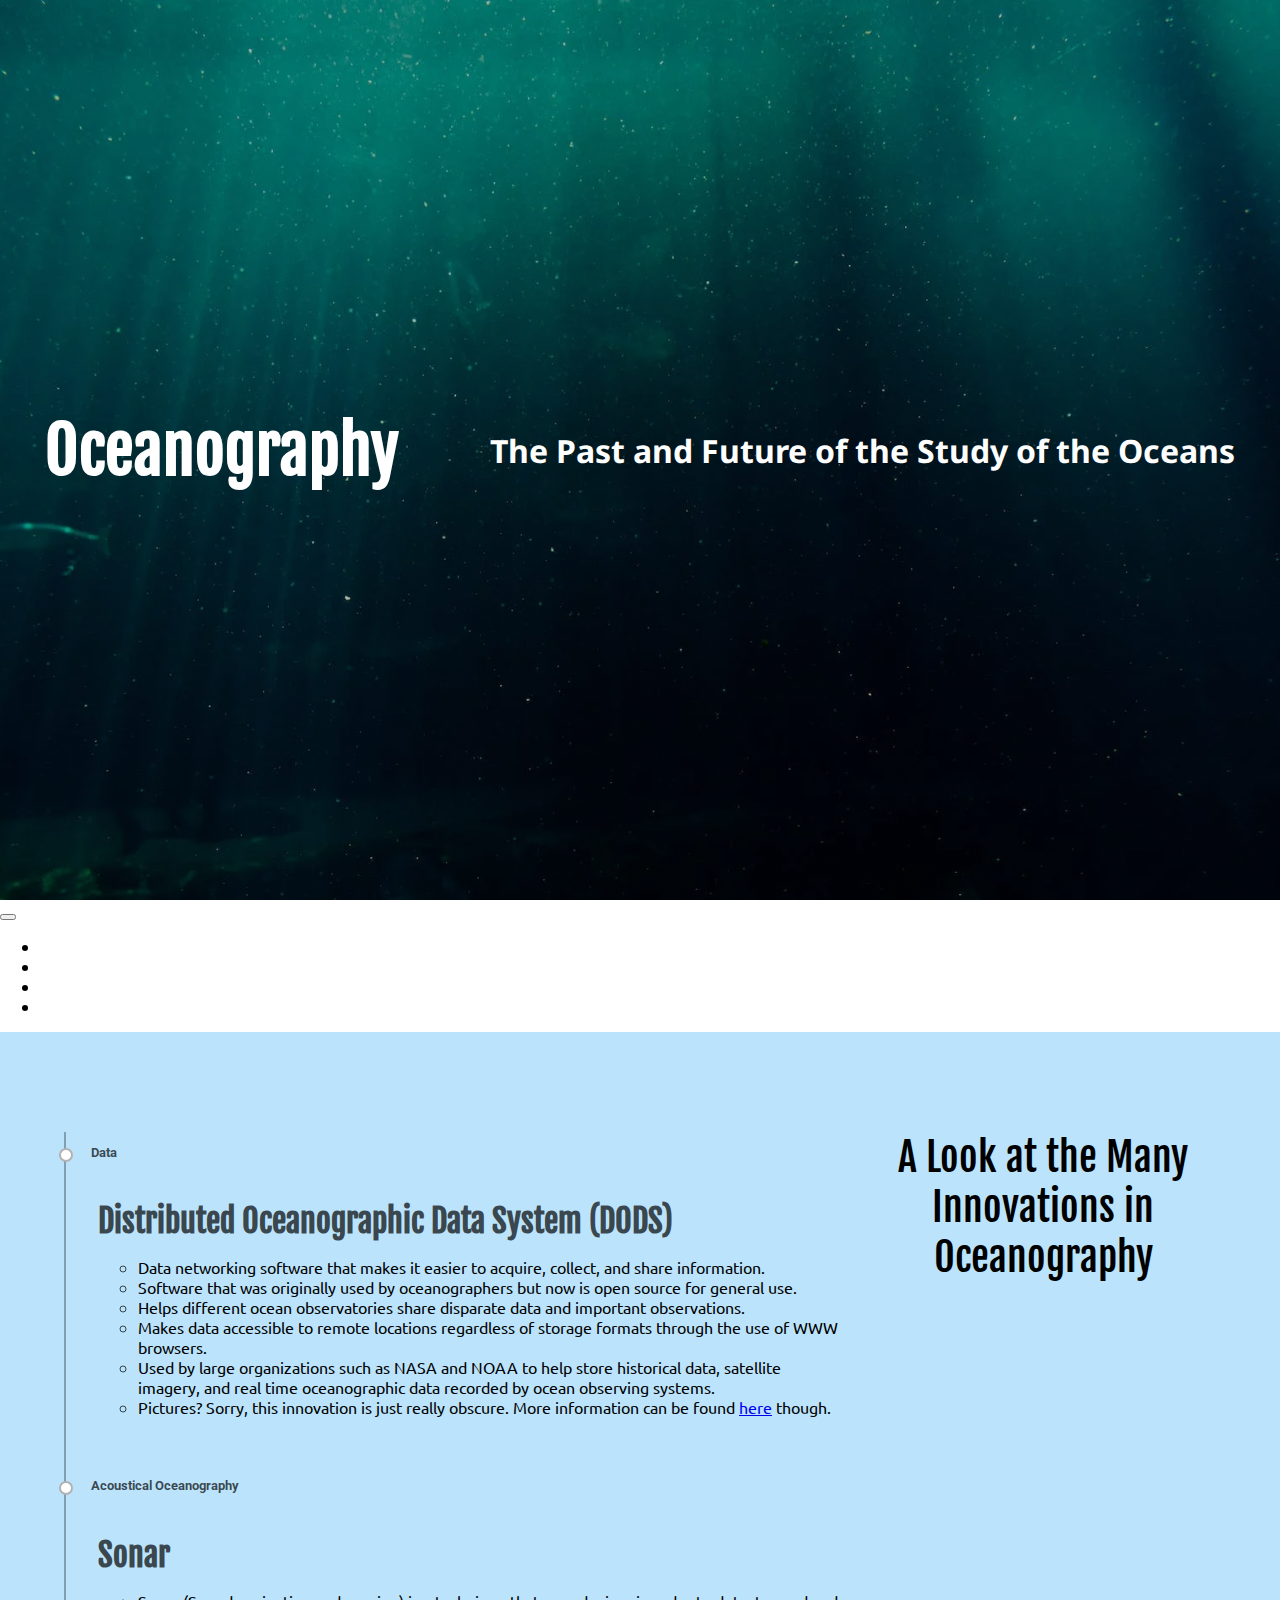
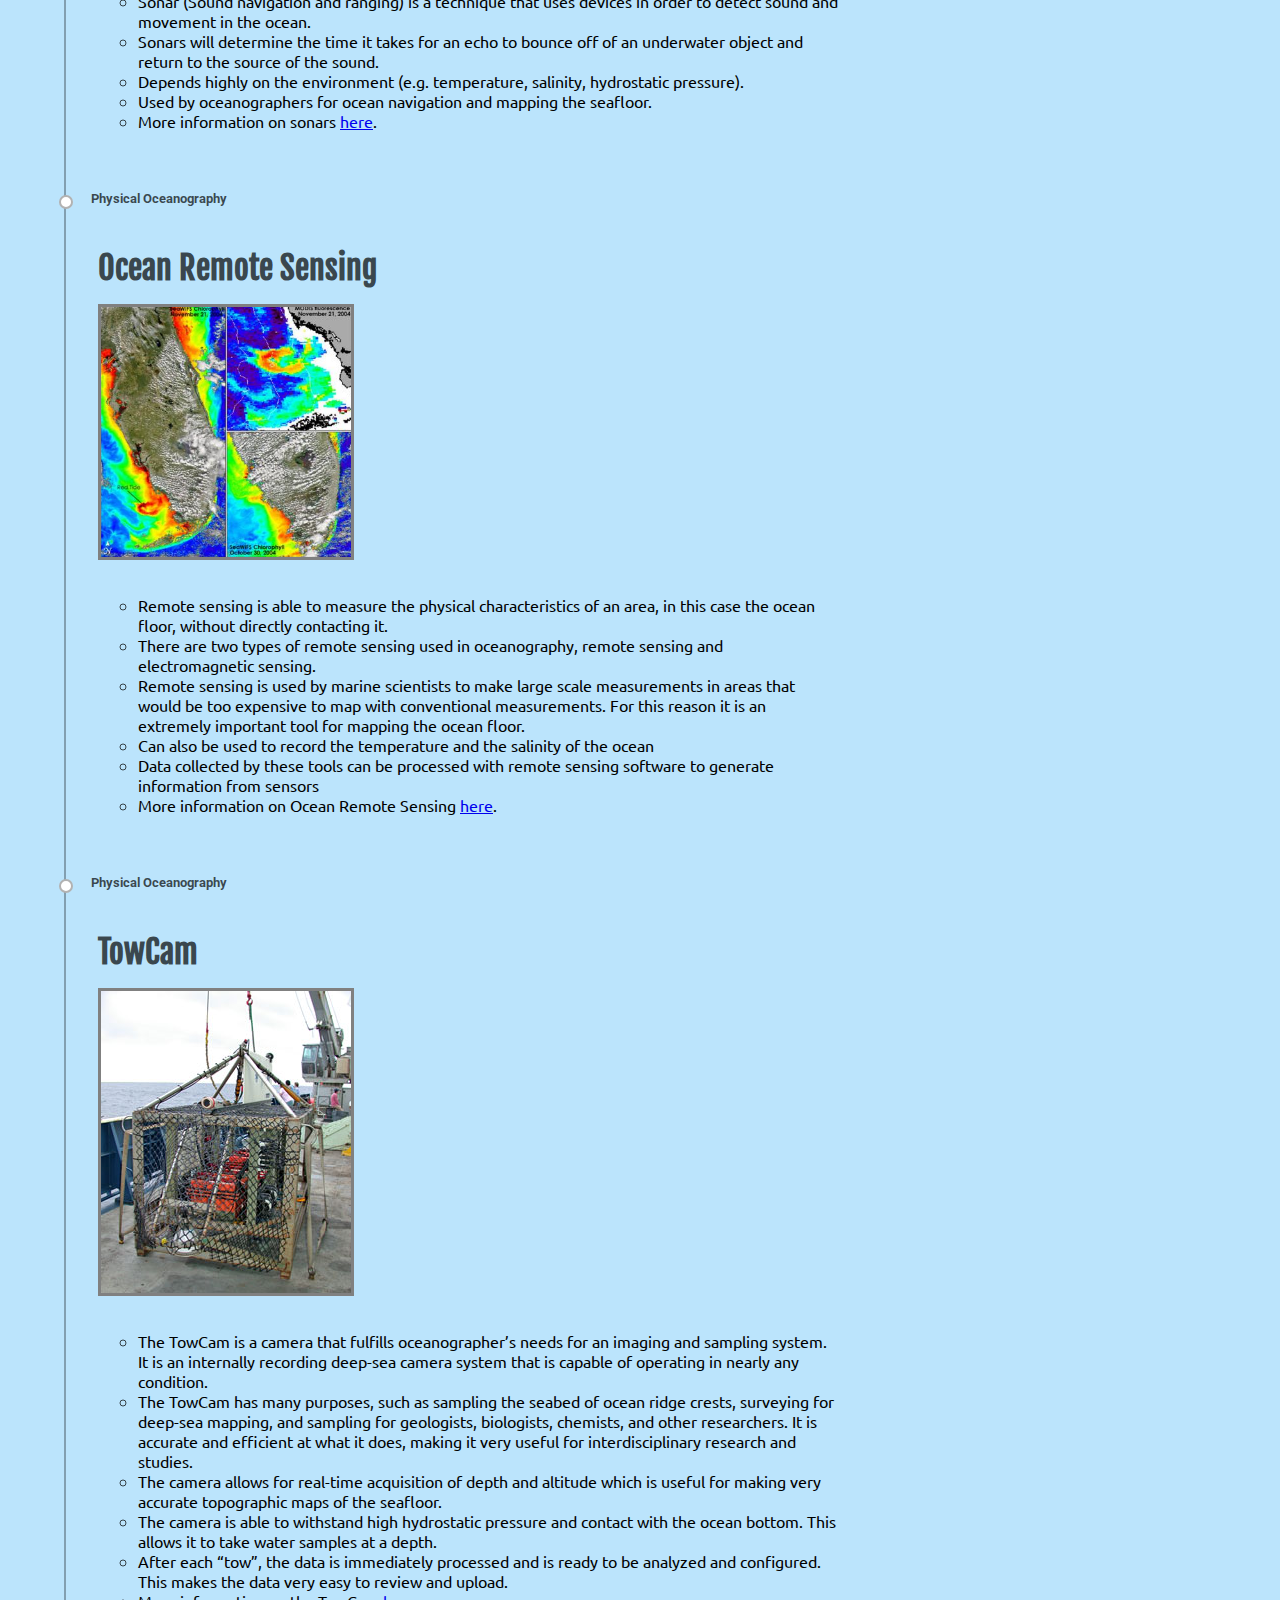
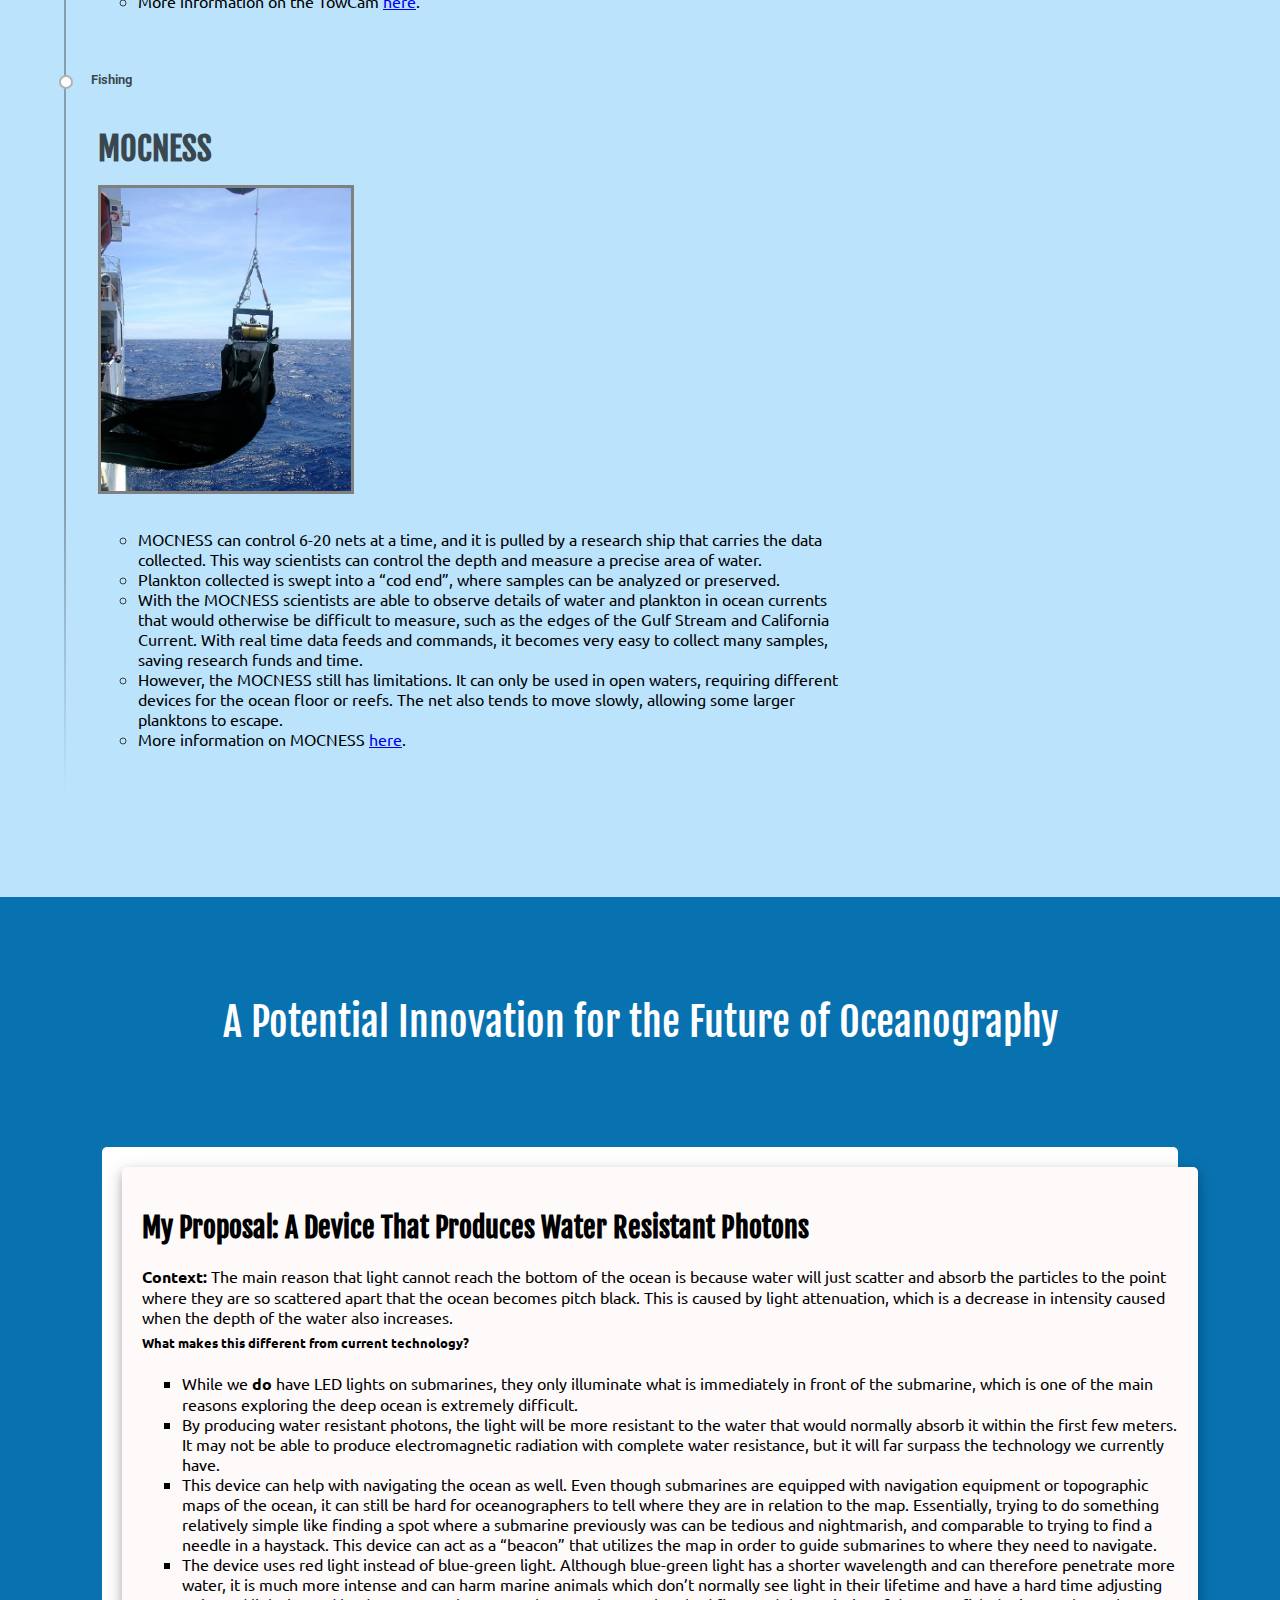
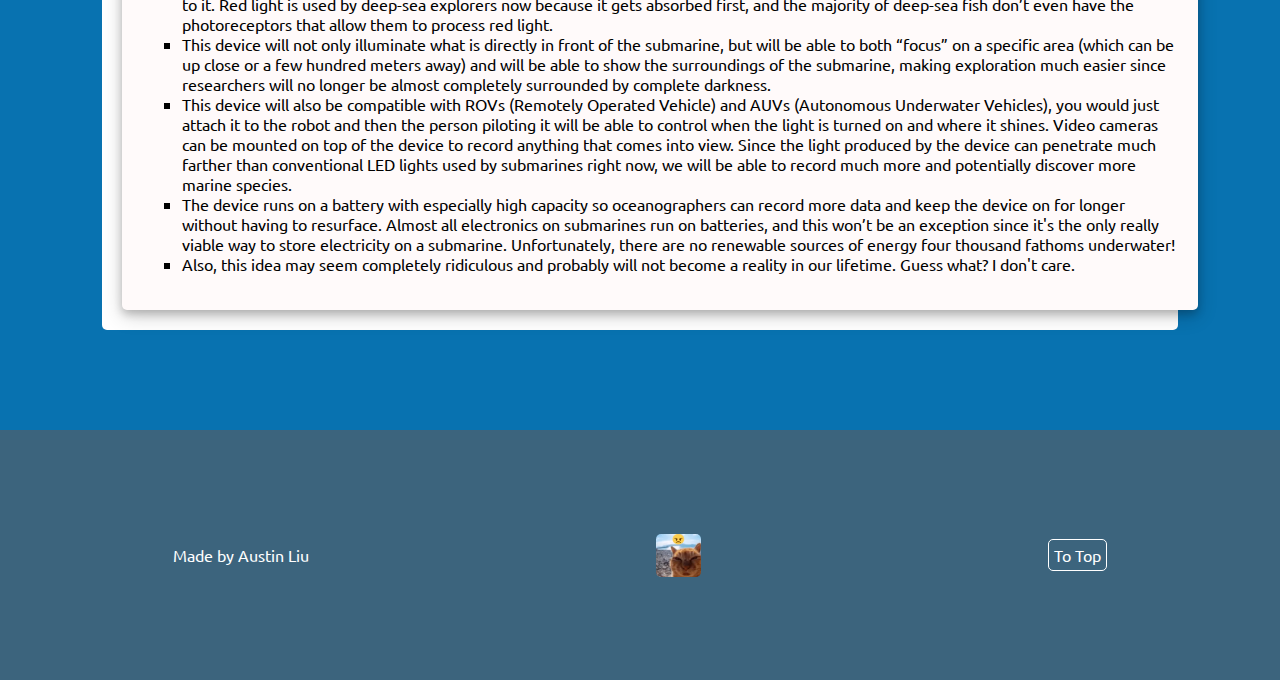
==== index.html @ f61a1b39 "finish adding content for part b" ====
<!DOCTYPE html>
<html>
<head>
<meta charset='utf-8'>
<meta content='width=device-width, initial-scale=1' name='viewport'>
<link href='css/style.css' rel='stylesheet' type='text/css'>
<link href='imgs/ca_10.png' rel='icon' type='image/x-icon'>
<title>SEP10 Project</title>
<link crossorigin='anonymous' href='https://cdn.jsdelivr.net/npm/bootstrap@5.3.0-alpha3/dist/css/bootstrap.min.css' integrity='sha384-KK94CHFLLe+nY2dmCWGMq91rCGa5gtU4mk92HdvYe+M/SXH301p5ILy+dN9+nJOZ' rel='stylesheet'>
</head>
<body>
<div class='header' id='header'>
<h1 class='heading-1'>Oceanography</h1>
<h2 class='heading-2'>The Past and Future of the Study of the Oceans</h2>
</div>
<nav class='navbar navbar-expand-md bg-info-subtle sticky-top'>
<div class='container-fluid'>
<button aria-controls='navbarNav' aria-expanded='false' aria-label='Toggle navigation' class='navbar-toggler' data-bs-target='#navbarNav' data-bs-toggle='collapse' type='button'>
<span class='navbar-toggler-icon'></span>
</button>
<div class='collapse navbar-collapse' id='navbarNav'>
<ul class='navbar-nav me-auto mb-2 mb-lg-0'>
<li class='nav-item'>
<a aria='page' class='active nav-link anchor-text' href='#header'>Top</a>
</li>
<li class='nav-item'>
<a class='nav-link anchor-text' href='#1'>Current Innovations</a>
</li>
<li class='nav-item'>
<a class='nav-link anchor-text' href='#2'>Future Innovations</a>
</li>
<li class='nav-item'>
<a class='nav-link anchor-text' href='https://github.com/austinl1905/sep10-freedom-project' target='_blank'>Website Repo</a>
</li>
</ul>
</div>
</div>
</nav>
<div class='content-1' id='1'>
<div class='part-a' id='part-a'>
<div class='part-a-heading'>A Look at the Many Innovations in Oceanography</div>
<div class='timeline-container'>
<div class='timeline-item' field='Data'>
<h1 class='timeline-heading'>Distributed Oceanographic Data System (DODS)</h1>
<ul>
<li>
<p class='paragraph-text'>Data networking software that makes it easier to acquire, collect, and share information.</p>
</li>
<li>
<p class='paragraph-text'>Software that was originally used by oceanographers but now is open source for general use.</p>
</li>
<li>
<p class='paragraph-text'>Helps different ocean observatories share disparate data and important observations.</p>
</li>
<li>
<p class='paragraph-text'>Makes data accessible to remote locations regardless of storage formats through the use of WWW browsers.</p>
</li>
<li>
<p class='paragraph-text'>Used by large organizations such as NASA and NOAA to help store historical data, satellite imagery, and real time oceanographic data recorded by ocean observing systems.</p>
</li>
<li>
<p class='paragraph-text'>Pictures? Sorry, this innovation is just really obscure. More information can be found <a target="_blank" href="https://online.infobase.com/HRC/Search/Details/8?articleId=274761&q=%20oceanography%">here</a> though.</p>
</li>
</ul>
</div>
<div class='timeline-item' field='Acoustical Oceanography'>
<h1 class='timeline-heading'>Sonar</h1>
<ul>
<li>
<p class='paragraph-text'>Sonar (Sound navigation and ranging) is a technique that uses devices in order to detect sound and movement in the ocean.</p>
</li>
<li>
<p class='paragraph-text'>Sonars will determine the time it takes for an echo to bounce off of an underwater object and return to the source of the sound.</p>
</li>
<li>
<p class='paragraph-text'>Depends highly on the environment (e.g. temperature, salinity, hydrostatic pressure).</p>
</li>
<li>
<p class='paragraph-text'>Used by oceanographers for ocean navigation and mapping the seafloor.</p>
</li>
<li>
<p class='paragraph-text'>More information on sonars <a target="_blank" href="https://online.infobase.com/HRC/Search/Details/8?articleId=273600&q">here</a>.</p>
</li>
</ul>
</div>
<div class='timeline-item' field='Physical Oceanography'>
<h1 class='timeline-heading'>Ocean Remote Sensing</h1>
<img alt='ocean remote sensing' class='content-image' src='imgs/oceanremotesensing.png'>
<ul>
<li>
<p class='paragraph-text'>Remote sensing is able to measure the physical characteristics of an area, in this case the ocean floor, without directly contacting it.</p>
</li>
<li>
<p class='paragraph-text'>There are two types of remote sensing used in oceanography, remote sensing and electromagnetic sensing.</p>
</li>
<li>
<p class='paragraph-text'>Remote sensing is used by marine scientists to make large scale measurements in areas that would be too expensive to map with conventional measurements. For this reason it is an extremely important tool for mapping the ocean floor.</p>
</li>
<li>
<p class='paragraph-text'>Can also be used to record the temperature and the salinity of the ocean</p>
</li>
<li>
<p class='paragraph-text'>Data collected by these tools can be processed with remote sensing software to generate information from sensors</p>
</li>
<li>
<p class='paragraph-text'>More information on Ocean Remote Sensing <a target="_blank" href="https://online.infobase.com/HRC/Search/Details/8?articleId=273530&q">here</a>.</p>
</li>
</ul>
</div>
<div class='timeline-item' field='Physical Oceanography'>
<h1 class='timeline-heading'>TowCam</h1>
<img alt='TowCam' class='content-image' src='imgs/TowCam.jpg'>
<ul>
<li>
<p class='paragraph-text'>The TowCam is a camera that fulfills oceanographer’s needs for an imaging and sampling system. It is an internally recording deep-sea camera system that is capable of operating in nearly any condition.</p>
</li>
<li>
<p class='paragraph-text'>The TowCam has many purposes, such as sampling the seabed of ocean ridge crests, surveying for deep-sea mapping, and sampling for geologists, biologists, chemists, and other researchers. It is accurate and efficient at what it does, making it very useful for interdisciplinary research and studies.</p>
</li>
<li>
<p class='paragraph-text'>The camera allows for real-time acquisition of depth and altitude which is useful for making very accurate topographic maps of the seafloor.</p>
</li>
<li>
<p class='paragraph-text'>The camera is able to withstand high hydrostatic pressure and contact with the ocean bottom. This allows it to take water samples at a depth.</p>
</li>
<li>
<p class='paragraph-text'>After each “tow”, the data is immediately processed and is ready to be analyzed and configured. This makes the data very easy to review and upload.</p>
</li>
<li>
<p class='paragraph-text'>More information on the TowCam <a target="_blank" href="https://www2.whoi.edu/site/miso/miso-instrumentation/towcam/">here</a>.</p>
</li>
</ul>
</div>
<div class='timeline-item' field='Fishing'>
<h1 class='timeline-heading'>MOCNESS</h1>
<img alt='MOCNESS fishing net' class='content-image' src='imgs/MOCNESS.jpg'>
<ul>
<li>
<p class='paragraph-text'>MOCNESS can control 6-20 nets at a time, and it is pulled by a research ship that carries the data collected. This way scientists can control the depth and measure a precise area of water.</p>
</li>
<li>
<p class='paragraph-text'>Plankton collected is swept into a “cod end”, where samples can be analyzed or preserved.</p>
</li>
<li>
<p class='paragraph-text'>With the MOCNESS scientists are able to observe details of water and plankton in ocean currents that would otherwise be difficult to measure, such as the edges of the Gulf Stream and California Current. With real time data feeds and commands, it becomes very easy to collect many samples, saving research funds and time.</p>
</li>
<li>
<p class='paragraph-text'>However, the MOCNESS still has limitations. It can only be used in open waters, requiring different devices for the ocean floor or reefs. The net also tends to move slowly, allowing some larger planktons to escape.</p>
</li>
<li>
<p class='paragraph-text'>More information on MOCNESS <a target="_blank" href="https://www.whoi.edu/what-we-do/explore/instruments/instruments-sensors-samplers/mocness/">here</a>.</p>
</li>
</ul>
</div>
</div>
</div>
</div>
<div class='content-2' id='2'>
<div class='part-b' id='part-b'>
<div class='part-b-heading'>A Potential Innovation for the Future of Oceanography</div>
<div class='part-b-container'>
<div class='part-b-inner'>
<h2>My Proposal: A Device That Produces Water Resistant Photons</h2>
<p class='paragraph-text'><span style="font-weight: 700;">Context:</span> The main reason that light cannot reach the bottom of the ocean is because water will just scatter and absorb the particles to the point where they are so scattered apart that the ocean becomes pitch black. This is caused by light attenuation, which is a decrease in intensity caused when the depth of the water also increases.</p>
<h5>What makes this different from current technology?</h5>
<ul class='part-b-list'>
<li>
<p class='paragraph-text'>While we <span style="font-weight: 700;">do</span> have LED lights on submarines, they only illuminate what is immediately in front of the submarine, which is one of the main reasons exploring the deep ocean is extremely difficult.</p>
</li>
<li>
<p class='paragraph-text'>By producing water resistant photons, the light will be more resistant to the water that would normally absorb it within the first few meters. It may not be able to produce electromagnetic radiation with complete water resistance, but it will far surpass the technology we currently have.</p>
</li>
<li>
<p class='paragraph-text'>This device can help with navigating the ocean as well. Even though submarines are equipped with navigation equipment or topographic maps of the ocean, it can still be hard for oceanographers to tell where they are in relation to the map. Essentially, trying to do something relatively simple like finding a spot where a submarine previously was can be tedious and nightmarish, and comparable to trying to find a needle in a haystack. This device can act as a “beacon” that utilizes the map in order to guide submarines to where they need to navigate.</p>
</li>
<li>
<p class='paragraph-text'>The device uses red light instead of blue-green light. Although blue-green light has a shorter wavelength and can therefore penetrate more water, it is much more intense and can harm marine animals which don’t normally see light in their lifetime and have a hard time adjusting to it. Red light is used by deep-sea explorers now because it gets absorbed first, and the majority of deep-sea fish don’t even have the photoreceptors that allow them to process red light.</p>
</li>
<li>
<p class='paragraph-text'>This device will not only illuminate what is directly in front of the submarine, but will be able to both “focus” on a specific area (which can be up close or a few hundred meters away) and will be able to show the surroundings of the submarine, making exploration much easier since researchers will no longer be almost completely surrounded by complete darkness.</p>
</li>
<li>
<p class='paragraph-text'>This device will also be compatible with ROVs (Remotely Operated Vehicle) and AUVs (Autonomous Underwater Vehicles), you would just attach it to the robot and then the person piloting it will be able to control when the light is turned on and where it shines. Video cameras can be mounted on top of the device to record anything that comes into view. Since the light produced by the device can penetrate much farther than conventional LED lights used by submarines right now, we will be able to record much more and potentially discover more marine species.</p>
</li>
<li>
<p class='paragraph-text'>The device runs on a battery with especially high capacity so oceanographers can record more data and keep the device on for longer without having to resurface. Almost all electronics on submarines run on batteries, and this won’t be an exception since it's the only really viable way to store electricity on a submarine. Unfortunately, there are no renewable sources of energy four thousand fathoms underwater!</p>
</li>
<li>
<p class='paragraph-text'>Also, this idea may seem completely ridiculous and probably will not become a reality in our lifetime. Guess what? I don't care.</p>
</li>
</ul>
</div>
</div>
</div>
</div>
<div class='footer'>
<p class='footer-text'>Made by Austin Liu</p>
<img class='icon' src='imgs/ca9.png'>
<button class='button' type='button'>
<a class='anchor-text' href='#header'>To Top</a>
</button>
</div>
<script crossorigin='anonymous' integrity='sha384-ENjdO4Dr2bkBIFxQpeoTz1HIcje39Wm4jDKdf19U8gI4ddQ3GYNS7NTKfAdVQSZe' src='https://cdn.jsdelivr.net/npm/bootstrap@5.3.0-alpha3/dist/js/bootstrap.bundle.min.js'></script>
</body>
</html>
---- css/style.css ----
@import url("https://fonts.googleapis.com/css2?family=Fjalla+One&family=Noto+Sans&family=Ubuntu&display=swap");
@import url("https://fonts.googleapis.com/css2?family=Roboto&display=swap");
* {
  font-family: "Ubuntu", sans-serif;
}

@keyframes fadein {
  from {
    opacity: 0;
  }
  to {
    opacity: 1;
  }
}
body {
  display: grid;
  grid-template-rows: auto auto 1fr auto auto;
  padding: 0;
  margin: 0;
}

.header, .footer {
  grid-row: 1/2;
  height: 100vh;
  width: 100%;
  display: flex;
  align-items: center;
  justify-content: space-evenly;
  background-image: linear-gradient(rgba(0, 0, 0, 0.25), rgba(0, 0, 0, 0.25)), url("../imgs/underwater.png");
  background-position: center;
  background-repeat: no-repeat;
  background-size: cover;
}
@media screen and (max-width: 1164px) {
  .header, .footer {
    display: grid;
    justify-content: stretch;
    justify-items: center;
  }
}

.heading-1, .part-a-heading, .part-b-heading, .paragraph-text, .footer-text, .anchor-text, .heading-2 {
  font-family: "Fjalla One", sans-serif;
  color: white;
  font-size: 64px;
  margin: 0 auto 0 auto;
  text-align: center;
  animation: fadein 2s;
}
@media screen and (max-width: 414px) {
  .heading-1, .part-a-heading, .part-b-heading, .paragraph-text, .footer-text, .anchor-text, .heading-2 {
    font-size: 9vw;
  }
}

.heading-2 {
  font-family: "Noto Sans", sans-serif;
  font-size: 32px;
  animation: fadein 4s;
}
@media screen and (max-width: 414px) {
  .heading-2 {
    font-size: 6vw;
  }
}

nav {
  grid-row: 2/3;
}

.paragraph-text, .footer-text, .anchor-text {
  font-family: "Ubuntu", sans-serif;
  font-size: 1rem;
  animation: none;
  margin: 0;
  text-align: left;
  color: black;
}

.footer-text, .anchor-text {
  color: white;
  margin: 0 auto 0 auto;
  text-align: center;
}

.anchor-text {
  text-decoration: none;
}

.content-1 {
  grid-row: 3/4;
  background-color: #BBE4FC;
}

.content-2 {
  grid-row: 4/5;
  background-color: #0872b0;
}

.part-a {
  max-width: 90%;
  margin: 100px auto 100px auto;
  display: grid;
  grid-template-columns: 7fr 3fr;
}
@media screen and (max-width: 800px) {
  .part-a {
    grid-template-columns: auto;
    grid-template-rows: auto, 1fr;
    row-gap: 50px;
  }
}

.timeline-container {
  grid-column: 1/2;
}
@media screen and (max-width: 800px) {
  .timeline-container {
    grid-row: 2/3;
  }
}

.part-a-heading, .part-b-heading {
  color: black;
  font-size: 2.5rem;
  animation: none;
  grid-row: 1/2;
  grid-column: 2/3;
}
@media screen and (max-width: 800px) {
  .part-a-heading, .part-b-heading {
    grid-column: 1/2;
  }
}

.part-b-heading {
  margin-bottom: 100px;
  color: white;
}

.part-b-container, .part-b-inner {
  width: 90%;
  background-color: white;
  border-radius: 5px;
  padding: 20px;
  margin: 0 auto 0 auto;
}

.part-b-inner {
  background-color: snow;
  box-shadow: 0 4px 8px 0 rgba(0, 0, 0, 0.2), 0 6px 20px 0 rgba(0, 0, 0, 0.19);
  width: 100%;
}
.part-b-inner h2 {
  font-size: 1.75rem;
  margin-bottom: 0.75em;
  font-family: "Fjalla One", sans-serif;
}
.part-b-inner h5 {
  margin-top: 0.5em;
}

.timeline-heading {
  font-family: "Fjalla One", sans-serif;
  font-size: 2rem;
  margin-bottom: 0.5em;
  text-align: left;
}

.timeline-item {
  padding: 3em 2em 2em;
  position: relative;
  color: rgba(0, 0, 0, 0.7);
  border-left: 2px solid rgba(0, 0, 0, 0.3);
}
.timeline-item ul {
  list-style-type: circle;
}
.timeline-item::before {
  content: attr(field);
  position: absolute;
  left: 2em;
  font-weight: bold;
  top: 1em;
  display: block;
  font-family: "Roboto", sans-serif;
  font-weight: 700;
  font-size: 0.785rem;
}
.timeline-item::after {
  width: 10px;
  height: 10px;
  display: block;
  top: 1em;
  position: absolute;
  left: -7px;
  border-radius: 10px;
  content: "";
  border: 2px solid rgba(0, 0, 0, 0.3);
  background: white;
}
.timeline-item:last-child {
  border-image: linear-gradient(to bottom, rgba(0, 0, 0, 0.3) 60%, rgba(0, 0, 0, 0)) 1 100%;
}

.content-image {
  border: 3px solid gray;
  margin-bottom: 1em;
  max-width: 80vw;
  height: auto;
  width: 250px;
}

.part-b {
  max-width: 90%;
  margin: 100px auto 100px auto;
}

.part-b-list {
  direction: ltr;
  margin-top: 1em;
  list-style-type: square;
}

.icon {
  width: 45px;
  height: auto;
  border-radius: 5px;
  margin: 0 auto 0 auto;
}

.footer {
  grid-row: 5/6;
  height: 250px;
  background-image: none;
  margin-bottom: 0;
  background-color: #3C647D;
}

.button {
  margin: 0 auto 0 auto;
  border: 1px solid white;
  background-color: transparent;
  border-radius: 5px;
  padding: 5px;
}

/*# sourceMappingURL=style.css.map */
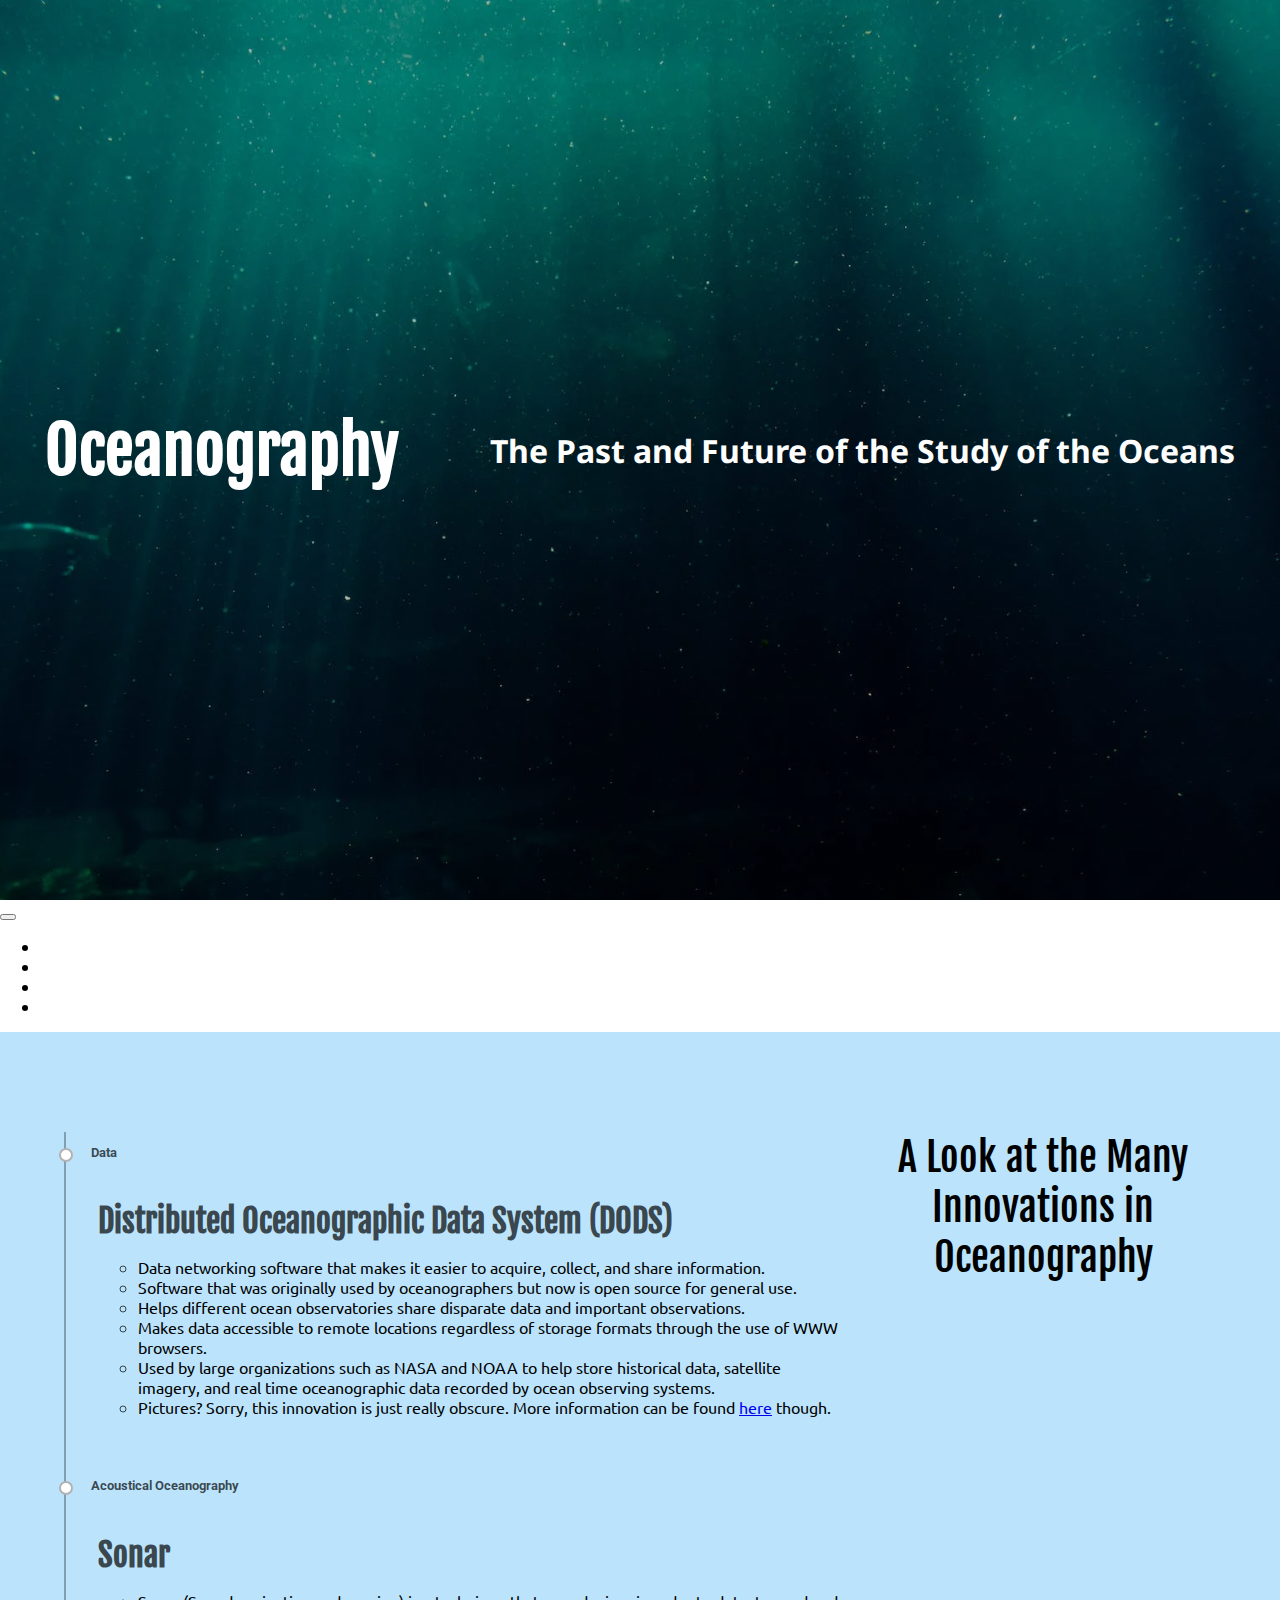
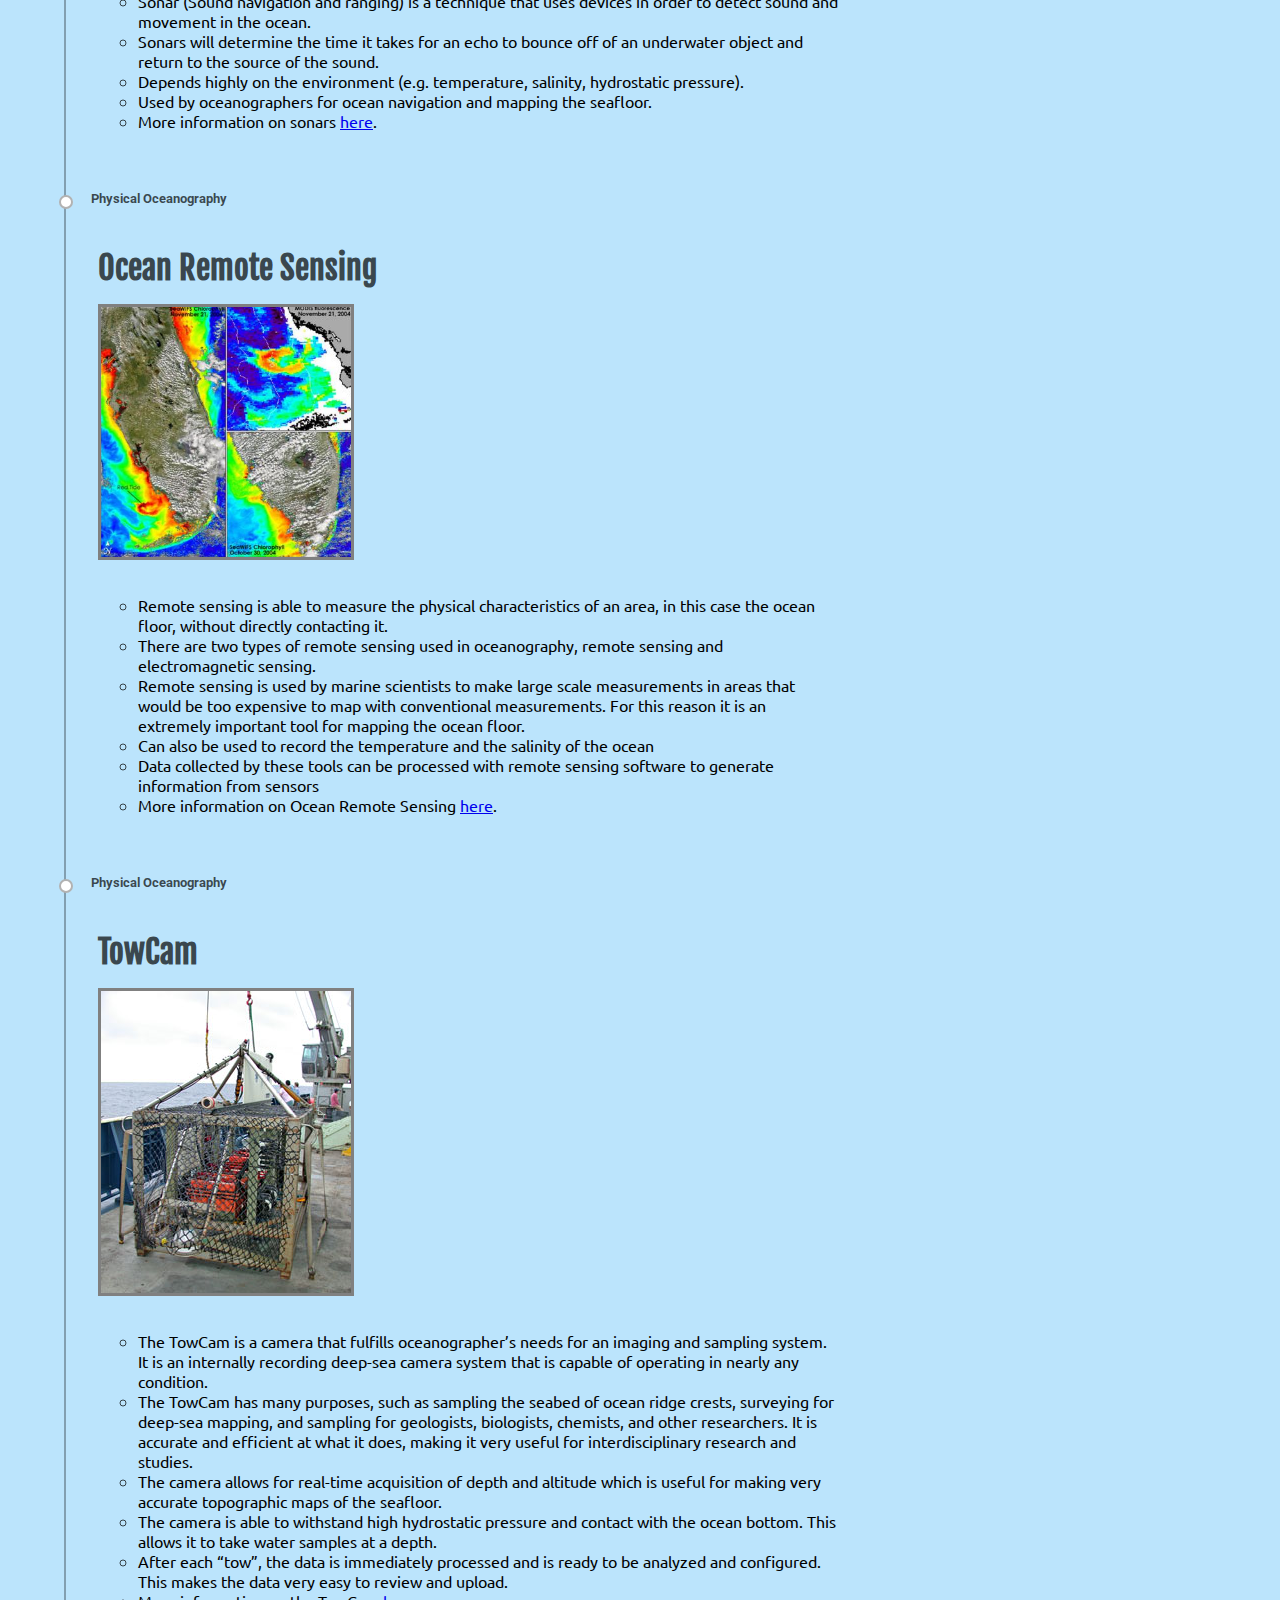
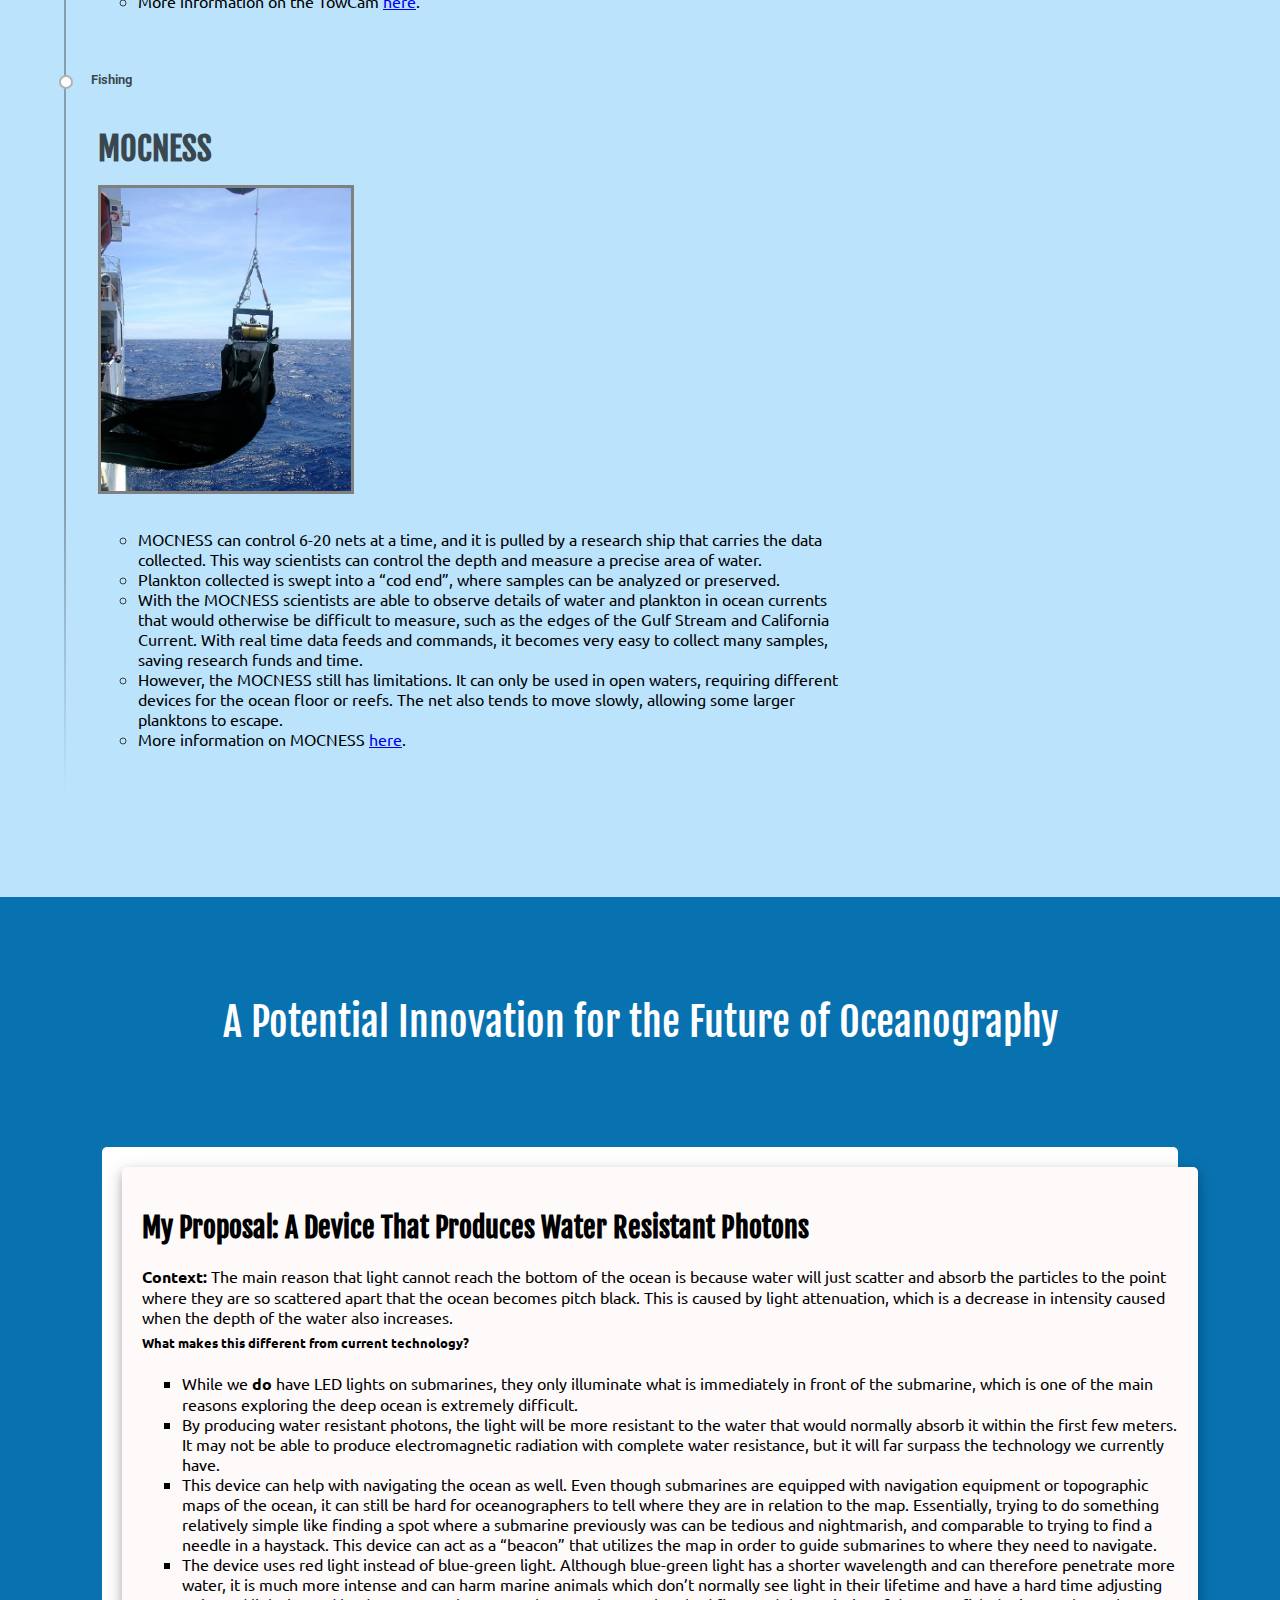
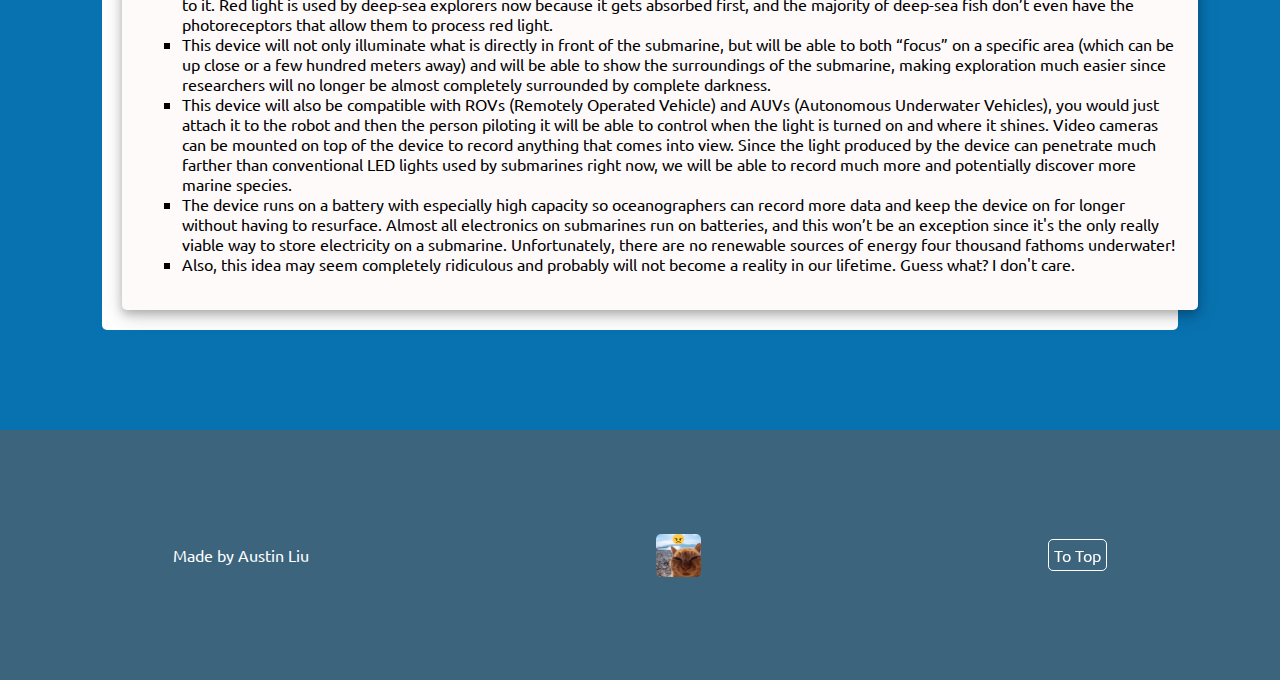
==== commit 33942031: "add fade in animation for button" ====
--- a/index.html
+++ b/index.html
@@ -195,8 +195,8 @@
 </div>
 <div class='footer'>
 <p class='footer-text'>Made by Austin Liu</p>
-<img class='icon' src='imgs/ca9.png'>
-<button class='button' type='button'>
+<img alt='a rather angry looking cat' class='icon' src='imgs/ca9.png'>
+<button class='button hvr-fade' type='button'>
 <a class='anchor-text' href='#header'>To Top</a>
 </button>
 </div>
--- a/css/style.css
+++ b/css/style.css
@@ -237,6 +237,25 @@
   background-color: #3C647D;
 }
 
+.hvr-fade {
+  display: inline-block;
+  vertical-align: middle;
+  -webkit-transform: perspective(1px) translateZ(0);
+  transform: perspective(1px) translateZ(0);
+  box-shadow: 0 0 1px rgba(0, 0, 0, 0);
+  overflow: hidden;
+  -webkit-transition-duration: 0.3s;
+  transition-duration: 0.3s;
+  -webkit-transition-property: color, background-color;
+  transition-property: color, background-color;
+}
+.hvr-fade:hover, .hvr-fade:focus, .hvr-fade:active {
+  background-color: white;
+}
+.hvr-fade:hover .anchor-text, .hvr-fade:focus .anchor-text, .hvr-fade:active .anchor-text {
+  color: black;
+}
+
 .button {
   margin: 0 auto 0 auto;
   border: 1px solid white;
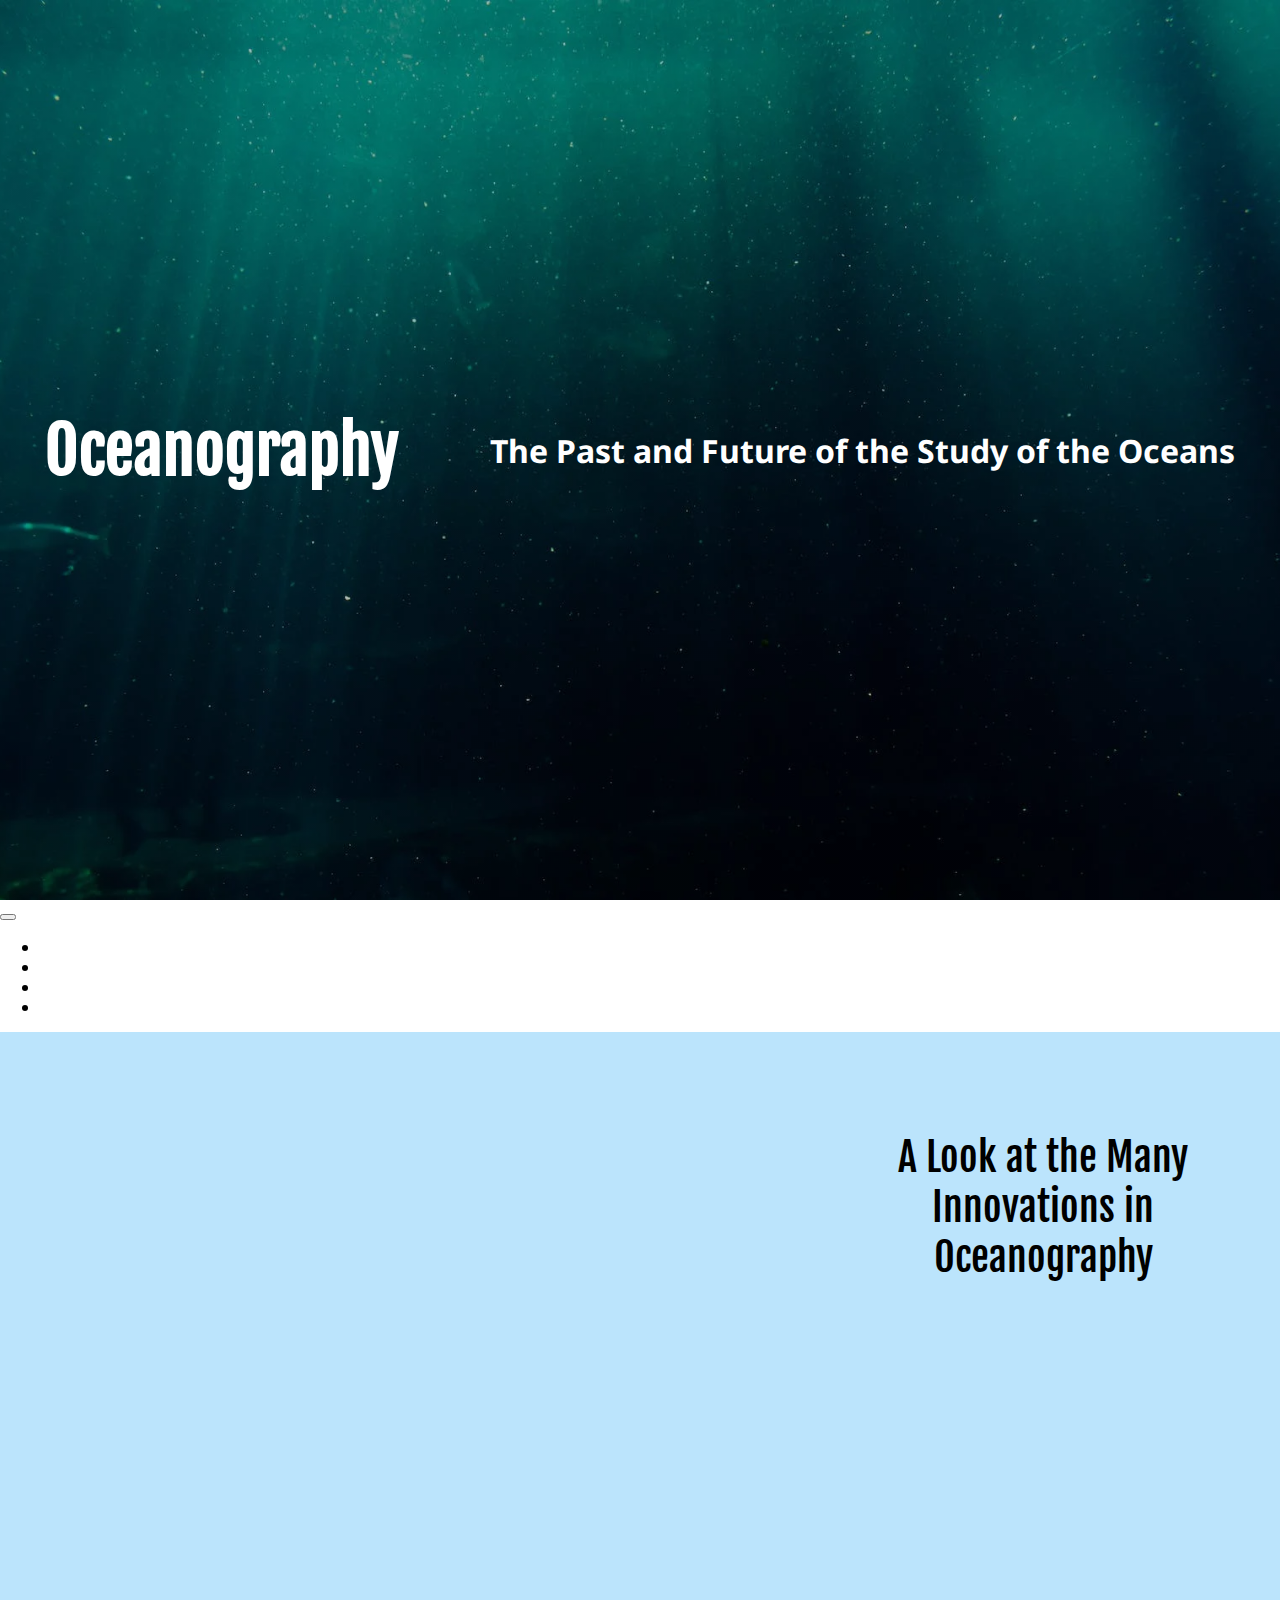
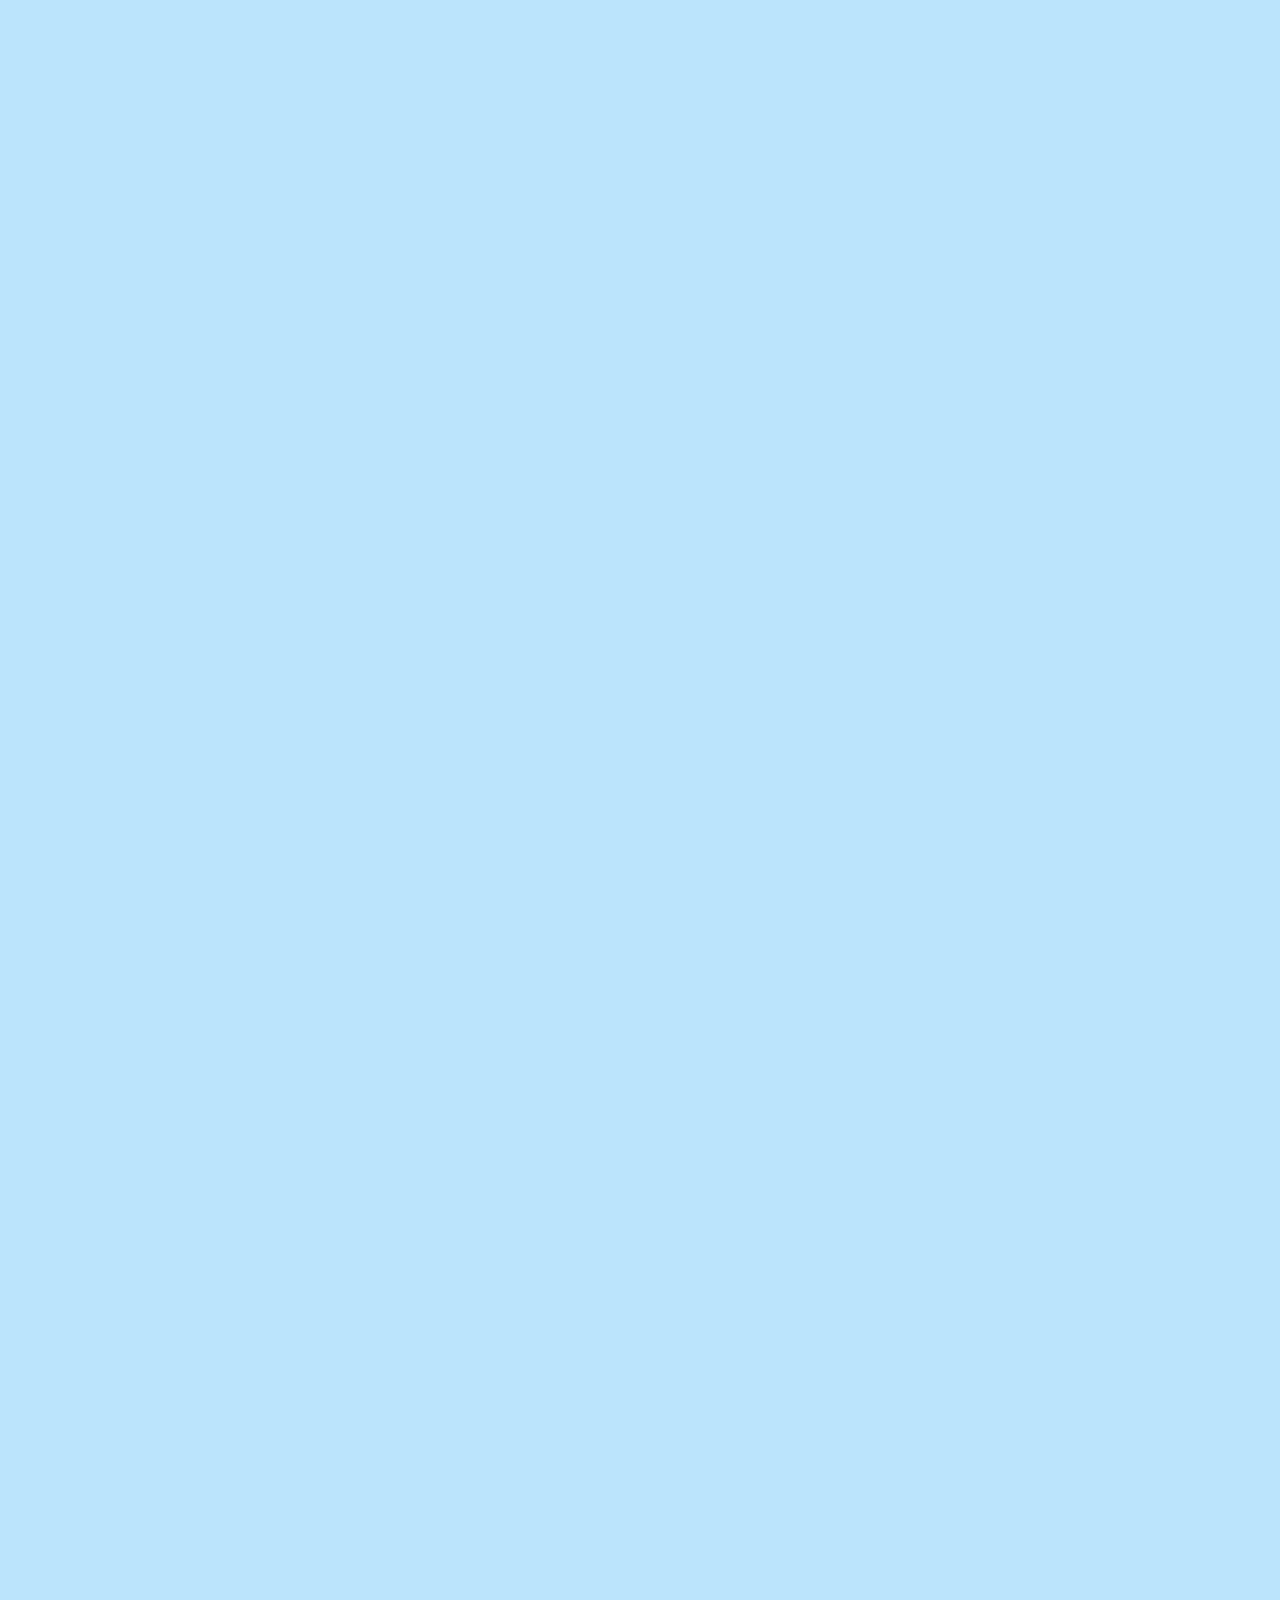
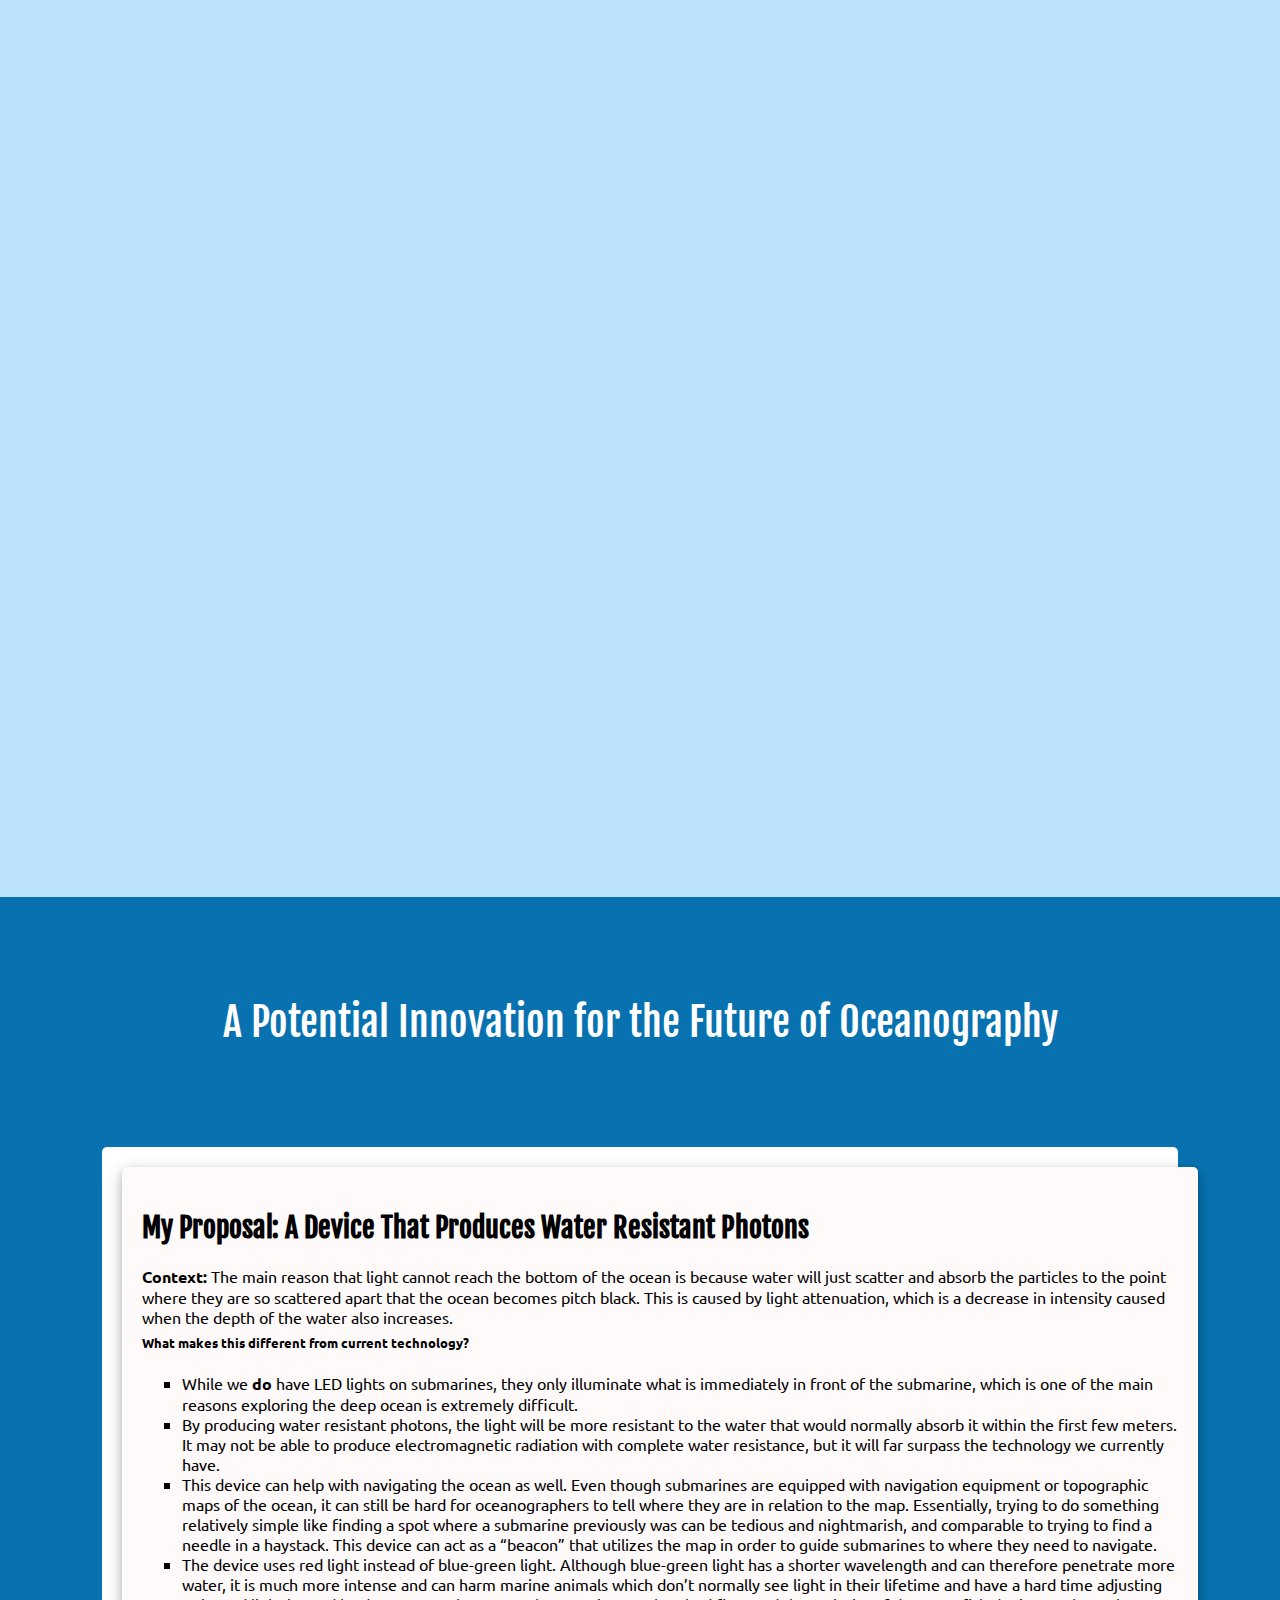
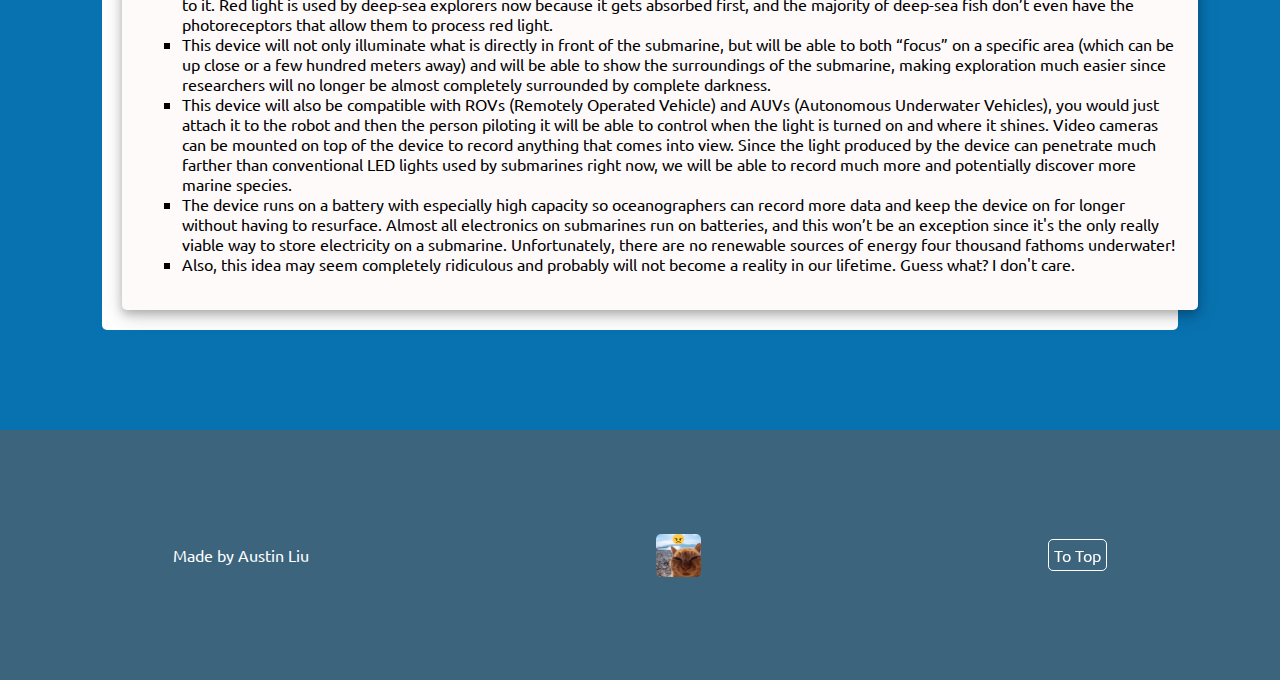
==== commit 55d62cee: "add fade in animation on scroll" ====
--- a/index.html
+++ b/index.html
@@ -40,7 +40,7 @@
 <div class='part-a' id='part-a'>
 <div class='part-a-heading'>A Look at the Many Innovations in Oceanography</div>
 <div class='timeline-container'>
-<div class='timeline-item' field='Data'>
+<div class='timeline-item reveal' field='Data'>
 <h1 class='timeline-heading'>Distributed Oceanographic Data System (DODS)</h1>
 <ul>
 <li>
@@ -63,7 +63,7 @@
 </li>
 </ul>
 </div>
-<div class='timeline-item' field='Acoustical Oceanography'>
+<div class='timeline-item reveal' field='Acoustical Oceanography'>
 <h1 class='timeline-heading'>Sonar</h1>
 <ul>
 <li>
@@ -83,7 +83,7 @@
 </li>
 </ul>
 </div>
-<div class='timeline-item' field='Physical Oceanography'>
+<div class='timeline-item reveal' field='Physical Oceanography'>
 <h1 class='timeline-heading'>Ocean Remote Sensing</h1>
 <img alt='ocean remote sensing' class='content-image' src='imgs/oceanremotesensing.png'>
 <ul>
@@ -107,7 +107,7 @@
 </li>
 </ul>
 </div>
-<div class='timeline-item' field='Physical Oceanography'>
+<div class='timeline-item reveal' field='Physical Oceanography'>
 <h1 class='timeline-heading'>TowCam</h1>
 <img alt='TowCam' class='content-image' src='imgs/TowCam.jpg'>
 <ul>
@@ -131,7 +131,7 @@
 </li>
 </ul>
 </div>
-<div class='timeline-item' field='Fishing'>
+<div class='timeline-item reveal' field='Fishing'>
 <h1 class='timeline-heading'>MOCNESS</h1>
 <img alt='MOCNESS fishing net' class='content-image' src='imgs/MOCNESS.jpg'>
 <ul>
@@ -196,10 +196,11 @@
 <div class='footer'>
 <p class='footer-text'>Made by Austin Liu</p>
 <img alt='a rather angry looking cat' class='icon' src='imgs/ca9.png'>
-<button class='button hvr-fade' type='button'>
+<button class='button' type='button'>
 <a class='anchor-text' href='#header'>To Top</a>
 </button>
 </div>
 <script crossorigin='anonymous' integrity='sha384-ENjdO4Dr2bkBIFxQpeoTz1HIcje39Wm4jDKdf19U8gI4ddQ3GYNS7NTKfAdVQSZe' src='https://cdn.jsdelivr.net/npm/bootstrap@5.3.0-alpha3/dist/js/bootstrap.bundle.min.js'></script>
+<script src='script.js'></script>
 </body>
 </html>
--- a/css/style.css
+++ b/css/style.css
@@ -237,7 +237,7 @@
   background-color: #3C647D;
 }
 
-.hvr-fade {
+.button {
   display: inline-block;
   vertical-align: middle;
   -webkit-transform: perspective(1px) translateZ(0);
@@ -248,20 +248,30 @@
   transition-duration: 0.3s;
   -webkit-transition-property: color, background-color;
   transition-property: color, background-color;
-}
-.hvr-fade:hover, .hvr-fade:focus, .hvr-fade:active {
-  background-color: white;
-}
-.hvr-fade:hover .anchor-text, .hvr-fade:focus .anchor-text, .hvr-fade:active .anchor-text {
-  color: black;
-}
-
-.button {
   margin: 0 auto 0 auto;
   border: 1px solid white;
   background-color: transparent;
   border-radius: 5px;
   padding: 5px;
 }
+.button:hover, .button:focus, .button:active {
+  background-color: white;
+}
+.button:hover .anchor-text, .button:focus .anchor-text, .button:active .anchor-text {
+  color: black;
+}
+
+.reveal {
+  position: relative;
+  transform: translateY(100px);
+  opacity: 0;
+  transition: 1.5s all ease;
+  border-image: linear-gradient(to bottom, rgba(0, 0, 0, 0.3) 60%, rgba(0, 0, 0, 0)) 1 100%;
+}
+.reveal.active {
+  transform: translateY(0);
+  opacity: 1;
+  border-image: none;
+}
 
 /*# sourceMappingURL=style.css.map */
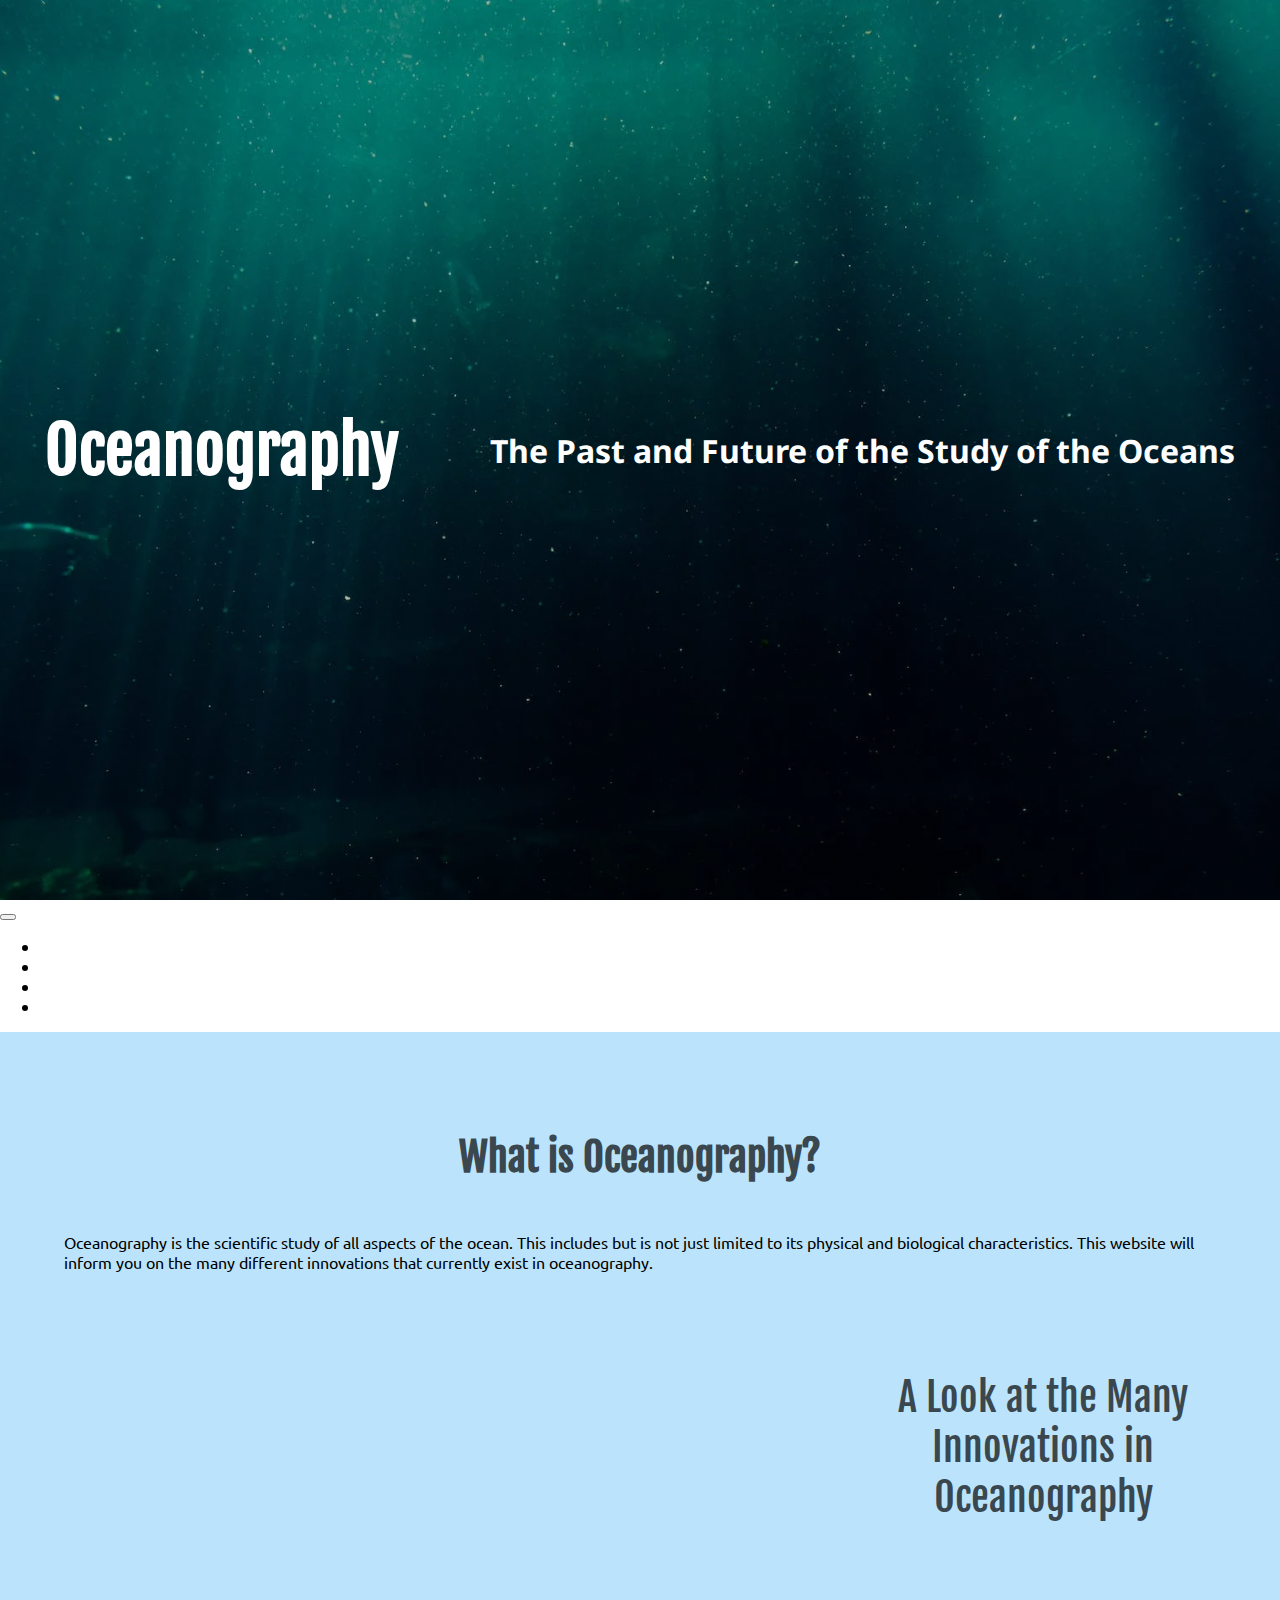
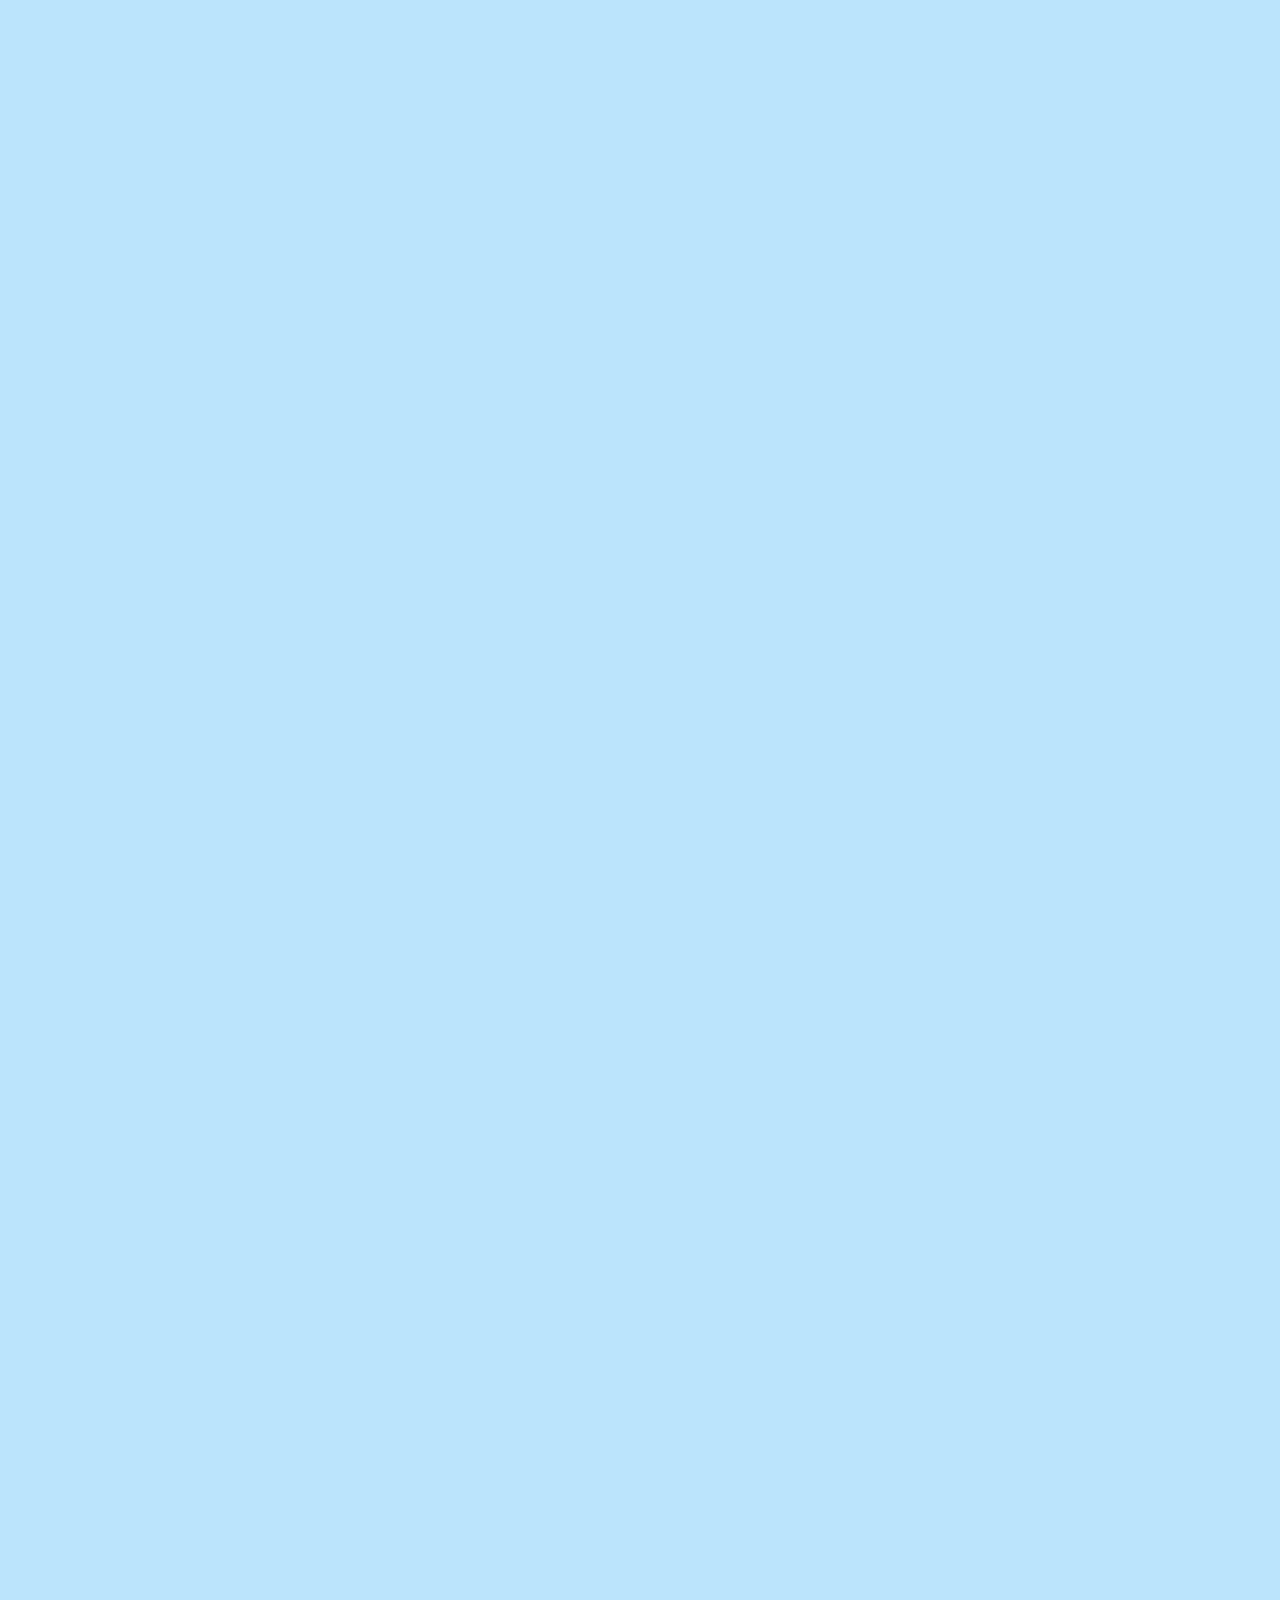
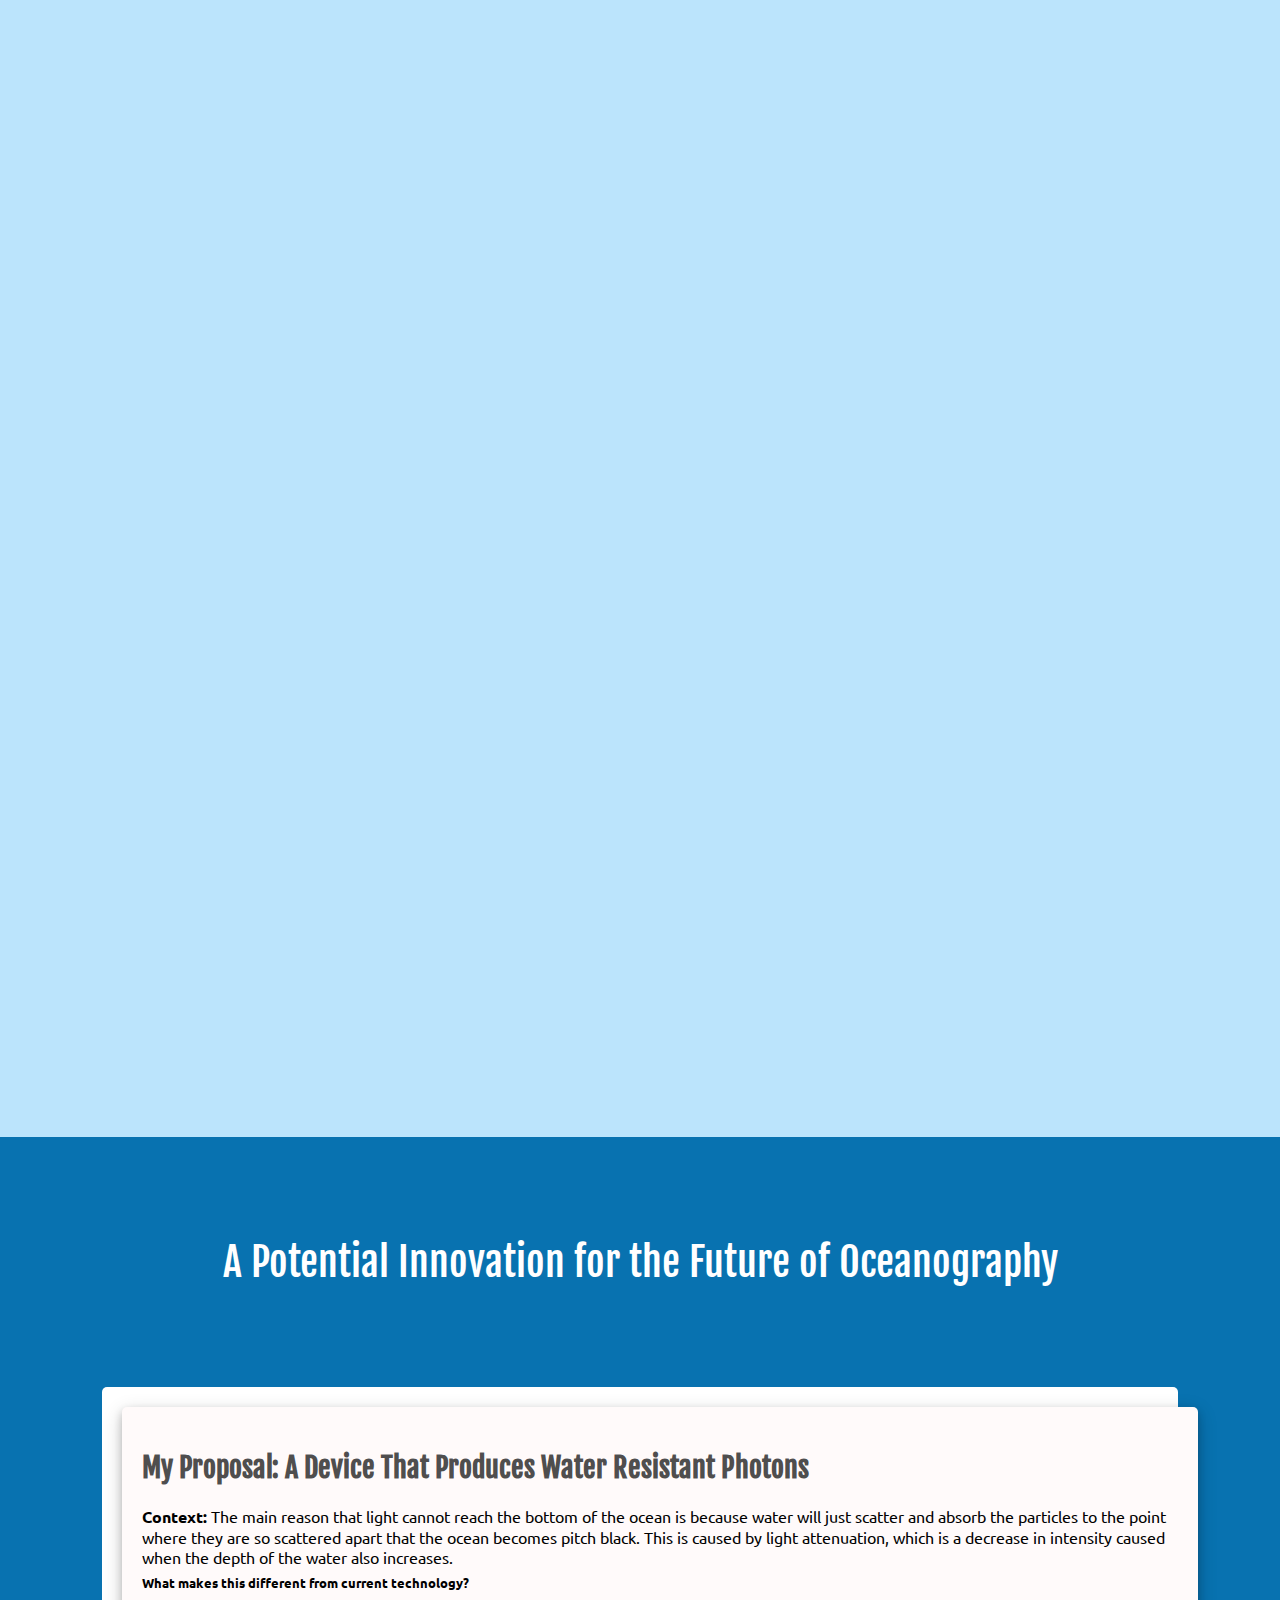
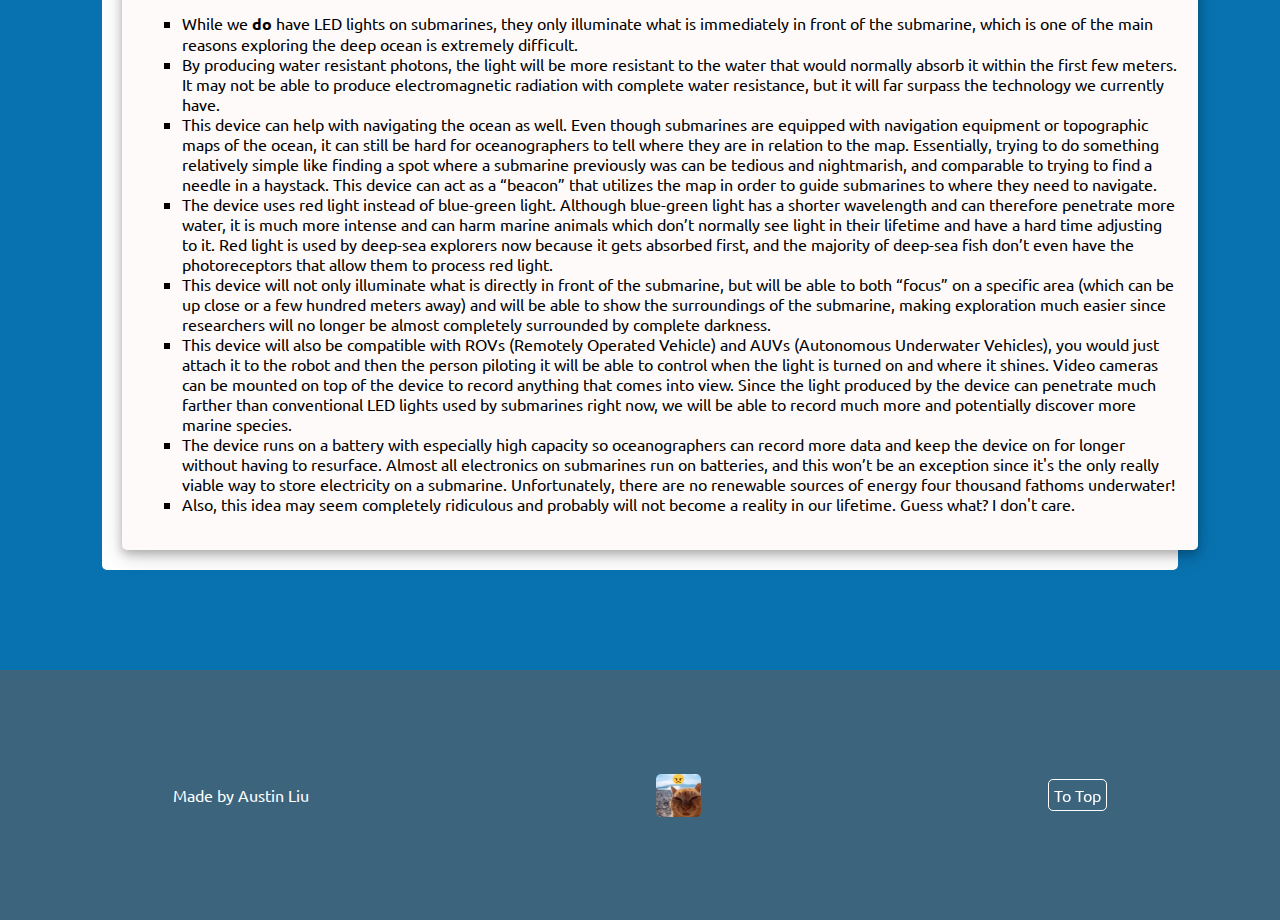
==== commit d406421e: "add context" ====
--- a/index.html
+++ b/index.html
@@ -37,6 +37,10 @@
 </div>
 </nav>
 <div class='content-1' id='1'>
+<div class='context'>
+<h2>What is Oceanography?</h2>
+<p class='paragraph-text'>Oceanography is the scientific study of all aspects of the ocean. This includes but is not just limited to its physical and biological characteristics. This website will inform you on the many different innovations that currently exist in oceanography.</p>
+</div>
 <div class='part-a' id='part-a'>
 <div class='part-a-heading'>A Look at the Many Innovations in Oceanography</div>
 <div class='timeline-container'>
--- a/css/style.css
+++ b/css/style.css
@@ -39,7 +39,7 @@
   }
 }
 
-.heading-1, .part-a-heading, .part-b-heading, .paragraph-text, .footer-text, .anchor-text, .heading-2 {
+.heading-1, .part-a-heading, .part-b-heading, .context h2, .paragraph-text, .footer-text, .anchor-text, .heading-2 {
   font-family: "Fjalla One", sans-serif;
   color: white;
   font-size: 64px;
@@ -48,8 +48,8 @@
   animation: fadein 2s;
 }
 @media screen and (max-width: 414px) {
-  .heading-1, .part-a-heading, .part-b-heading, .paragraph-text, .footer-text, .anchor-text, .heading-2 {
-    font-size: 9vw;
+  .heading-1, .part-a-heading, .part-b-heading, .context h2, .paragraph-text, .footer-text, .anchor-text, .heading-2 {
+    font-size: 12vw;
   }
 }
 
@@ -87,6 +87,17 @@
   text-decoration: none;
 }
 
+.context {
+  text-align: center !important;
+  margin-top: 100px;
+  margin-left: auto;
+  margin-right: auto;
+  width: 90%;
+}
+.context h2 {
+  margin-bottom: 1.25em;
+}
+
 .content-1 {
   grid-row: 3/4;
   background-color: #BBE4FC;
@@ -120,15 +131,15 @@
   }
 }
 
-.part-a-heading, .part-b-heading {
-  color: black;
+.part-a-heading, .part-b-heading, .context h2 {
+  color: rgba(0, 0, 0, 0.7);
   font-size: 2.5rem;
   animation: none;
   grid-row: 1/2;
   grid-column: 2/3;
 }
 @media screen and (max-width: 800px) {
-  .part-a-heading, .part-b-heading {
+  .part-a-heading, .part-b-heading, .context h2 {
     grid-column: 1/2;
   }
 }
@@ -155,6 +166,7 @@
   font-size: 1.75rem;
   margin-bottom: 0.75em;
   font-family: "Fjalla One", sans-serif;
+  color: rgba(0, 0, 0, 0.7);
 }
 .part-b-inner h5 {
   margin-top: 0.5em;
@@ -266,12 +278,10 @@
   transform: translateY(100px);
   opacity: 0;
   transition: 1.5s all ease;
-  border-image: linear-gradient(to bottom, rgba(0, 0, 0, 0.3) 60%, rgba(0, 0, 0, 0)) 1 100%;
 }
 .reveal.active {
   transform: translateY(0);
   opacity: 1;
-  border-image: none;
 }
 
 /*# sourceMappingURL=style.css.map */
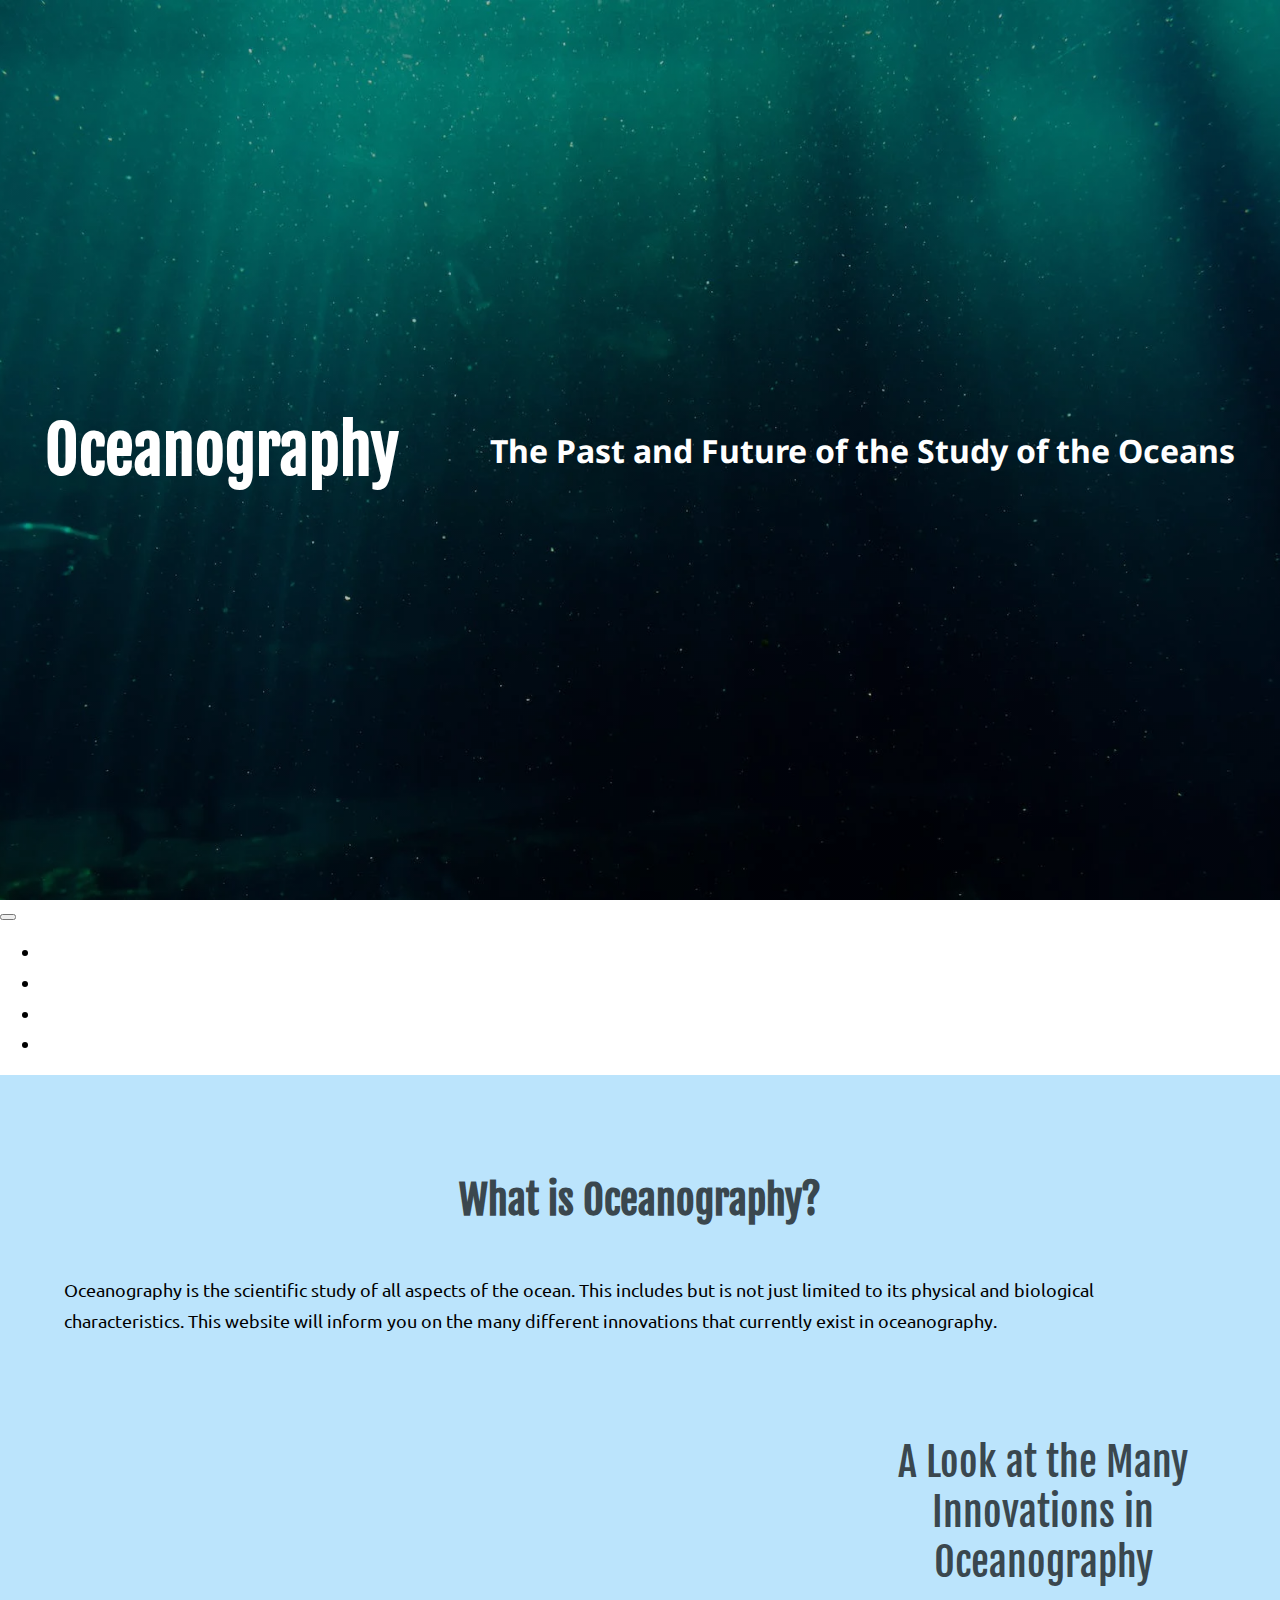
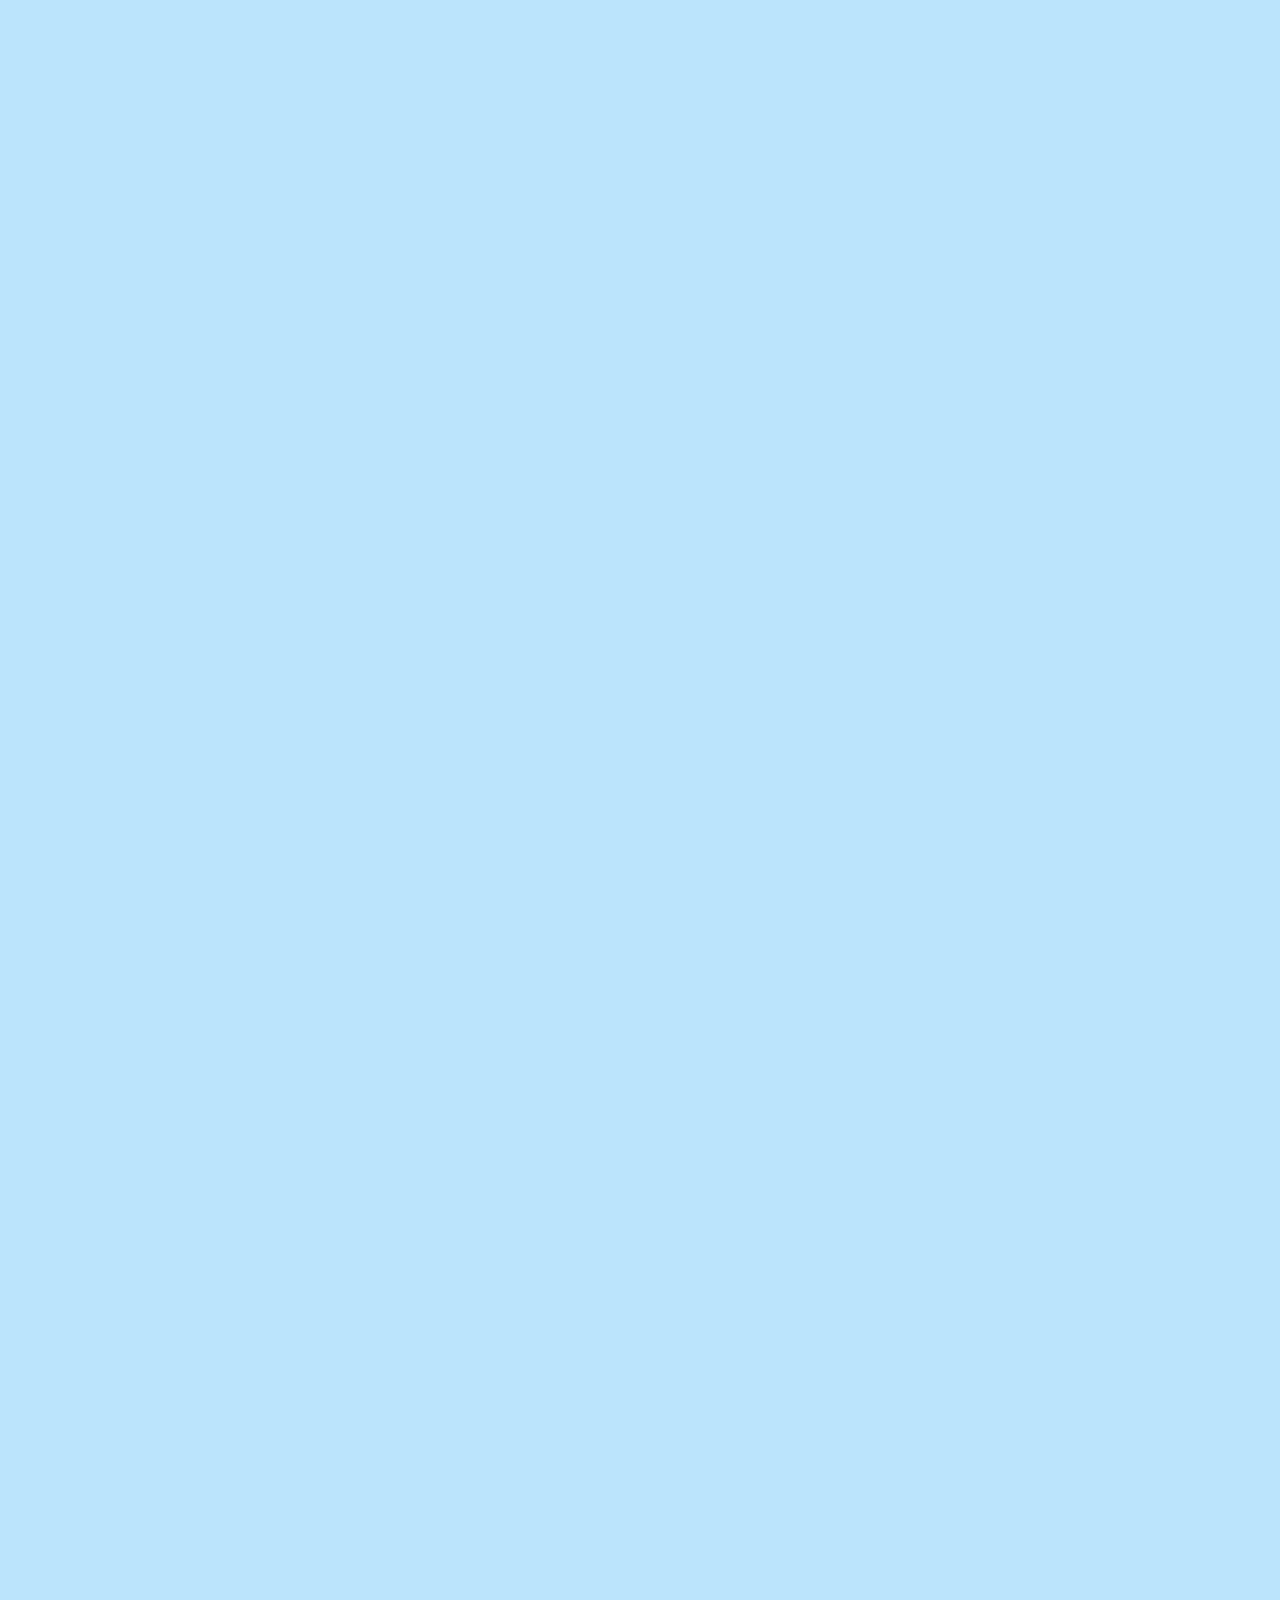
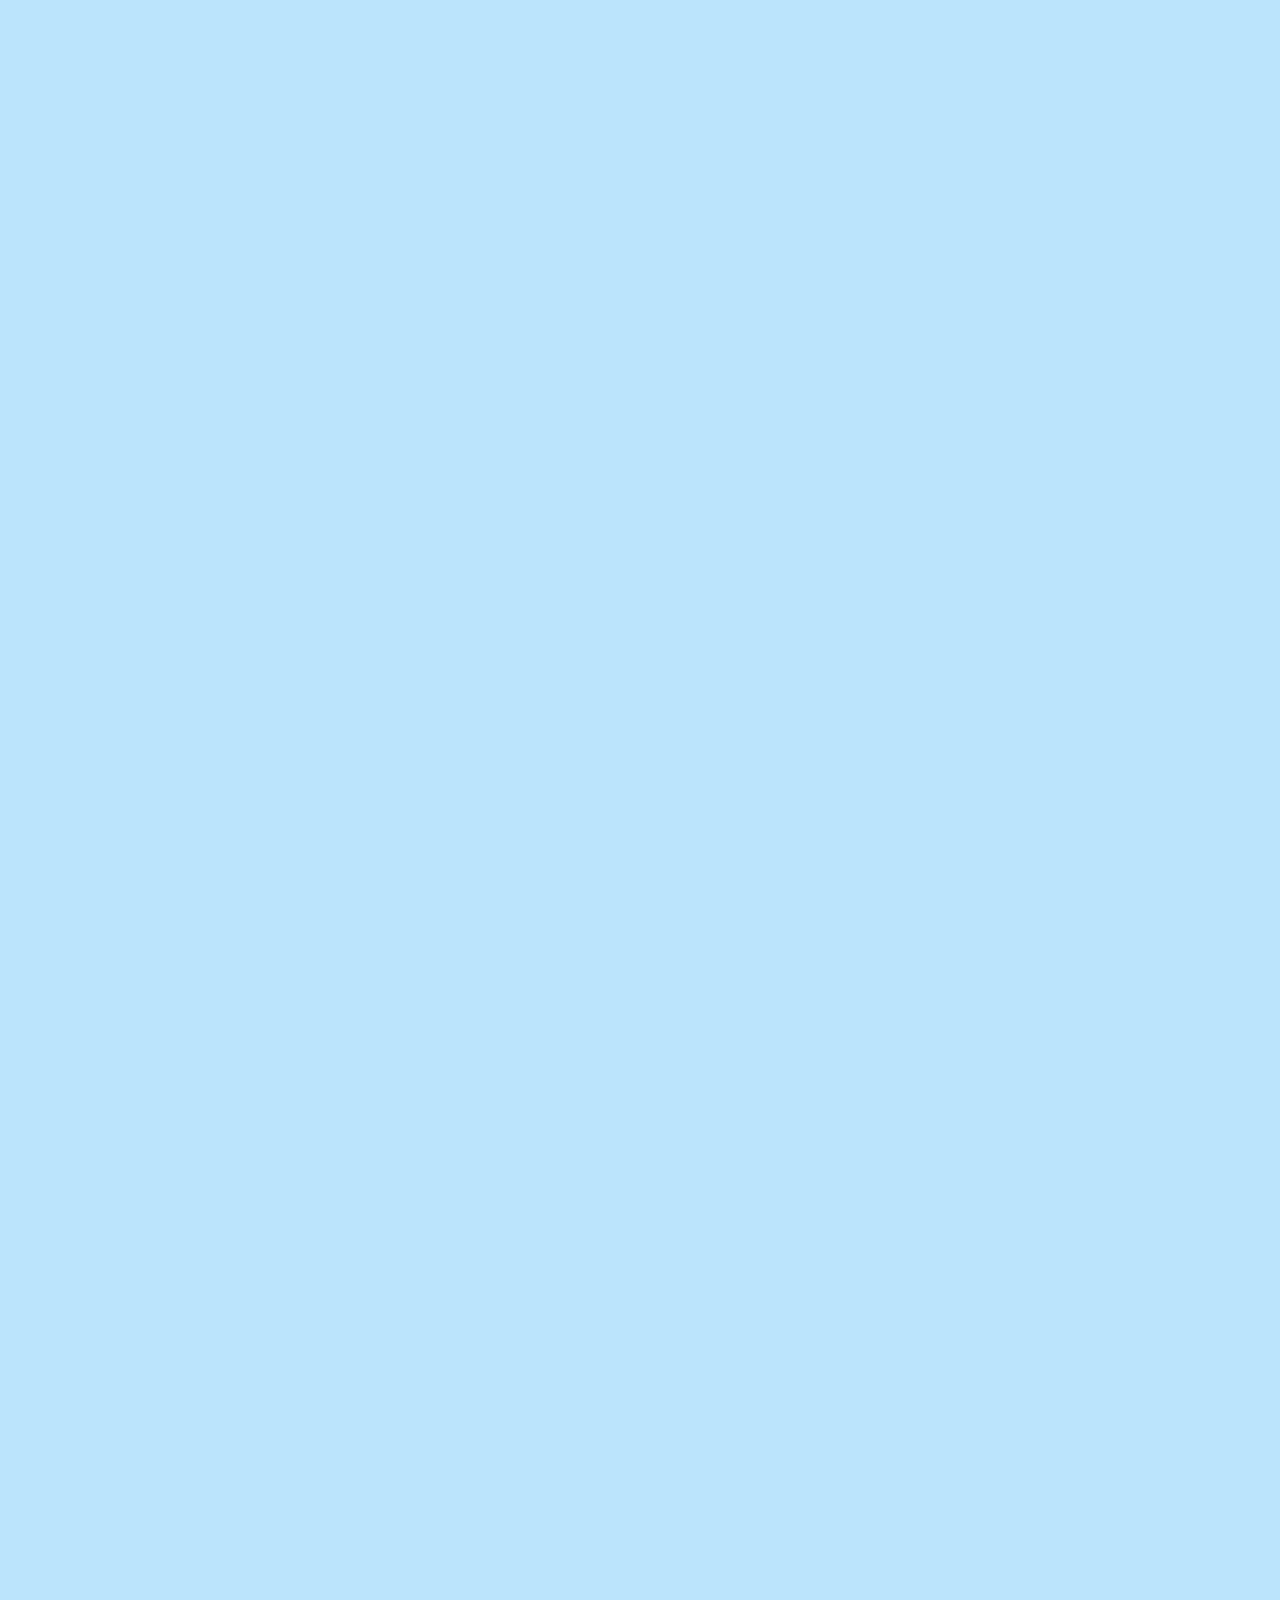
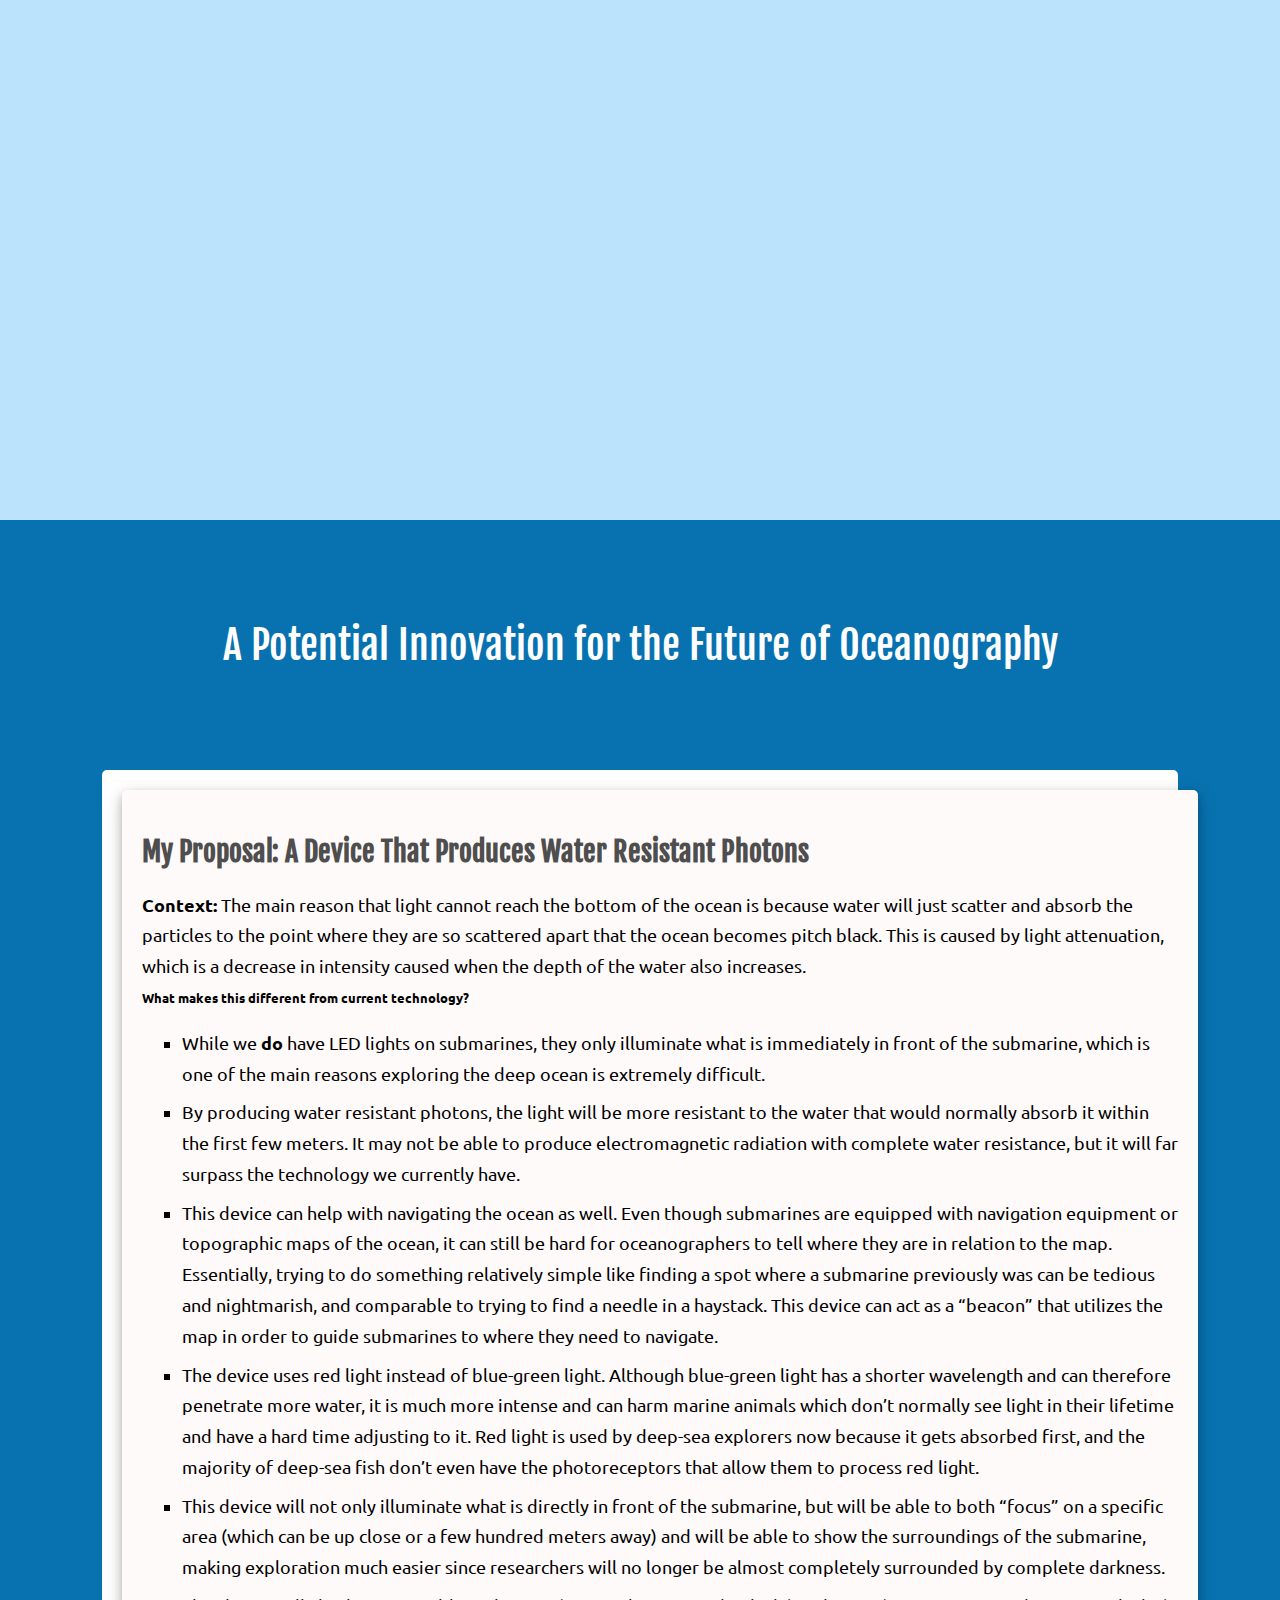
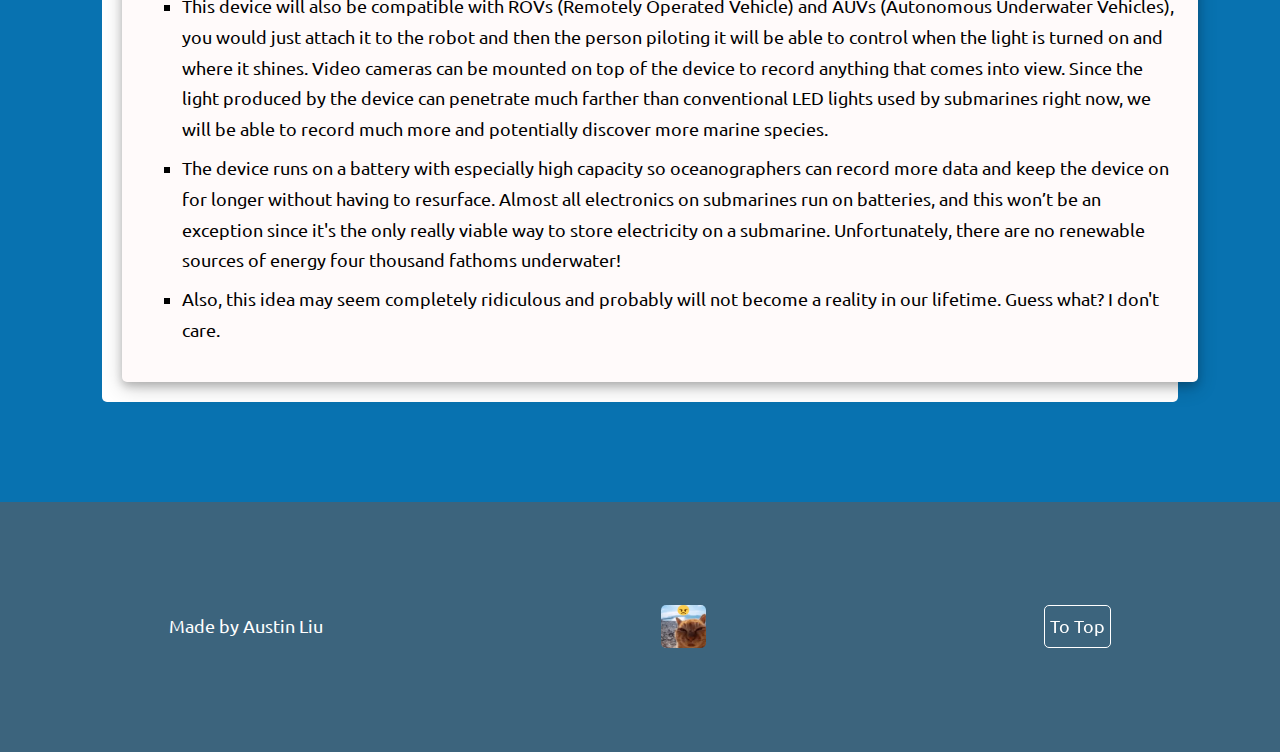
==== commit 15797551: "adjust line height and navbar collapse" ====
--- a/index.html
+++ b/index.html
@@ -13,7 +13,7 @@
 <h1 class='heading-1'>Oceanography</h1>
 <h2 class='heading-2'>The Past and Future of the Study of the Oceans</h2>
 </div>
-<nav class='navbar navbar-expand-md bg-info-subtle sticky-top'>
+<nav class='navbar navbar-expand-sm bg-info-subtle sticky-top'>
 <div class='container-fluid'>
 <button aria-controls='navbarNav' aria-expanded='false' aria-label='Toggle navigation' class='navbar-toggler' data-bs-target='#navbarNav' data-bs-toggle='collapse' type='button'>
 <span class='navbar-toggler-icon'></span>
--- a/css/style.css
+++ b/css/style.css
@@ -70,11 +70,12 @@
 
 .paragraph-text, .footer-text, .anchor-text {
   font-family: "Ubuntu", sans-serif;
-  font-size: 1rem;
+  font-size: 1.1rem;
   animation: none;
   margin: 0;
   text-align: left;
   color: black;
+  line-height: 1.75;
 }
 
 .footer-text, .anchor-text {
@@ -156,6 +157,11 @@
   padding: 20px;
   margin: 0 auto 0 auto;
 }
+@media screen and (max-width: 640px) {
+  .part-b-container, .part-b-inner {
+    width: 100%;
+  }
+}
 
 .part-b-inner {
   background-color: snow;
@@ -171,6 +177,9 @@
 .part-b-inner h5 {
   margin-top: 0.5em;
 }
+.part-b-inner li {
+  margin-top: 0.5em;
+}
 
 .timeline-heading {
   font-family: "Fjalla One", sans-serif;
@@ -187,6 +196,9 @@
 }
 .timeline-item ul {
   list-style-type: circle;
+}
+.timeline-item ul > li {
+  margin-top: 0.5em;
 }
 .timeline-item::before {
   content: attr(field);
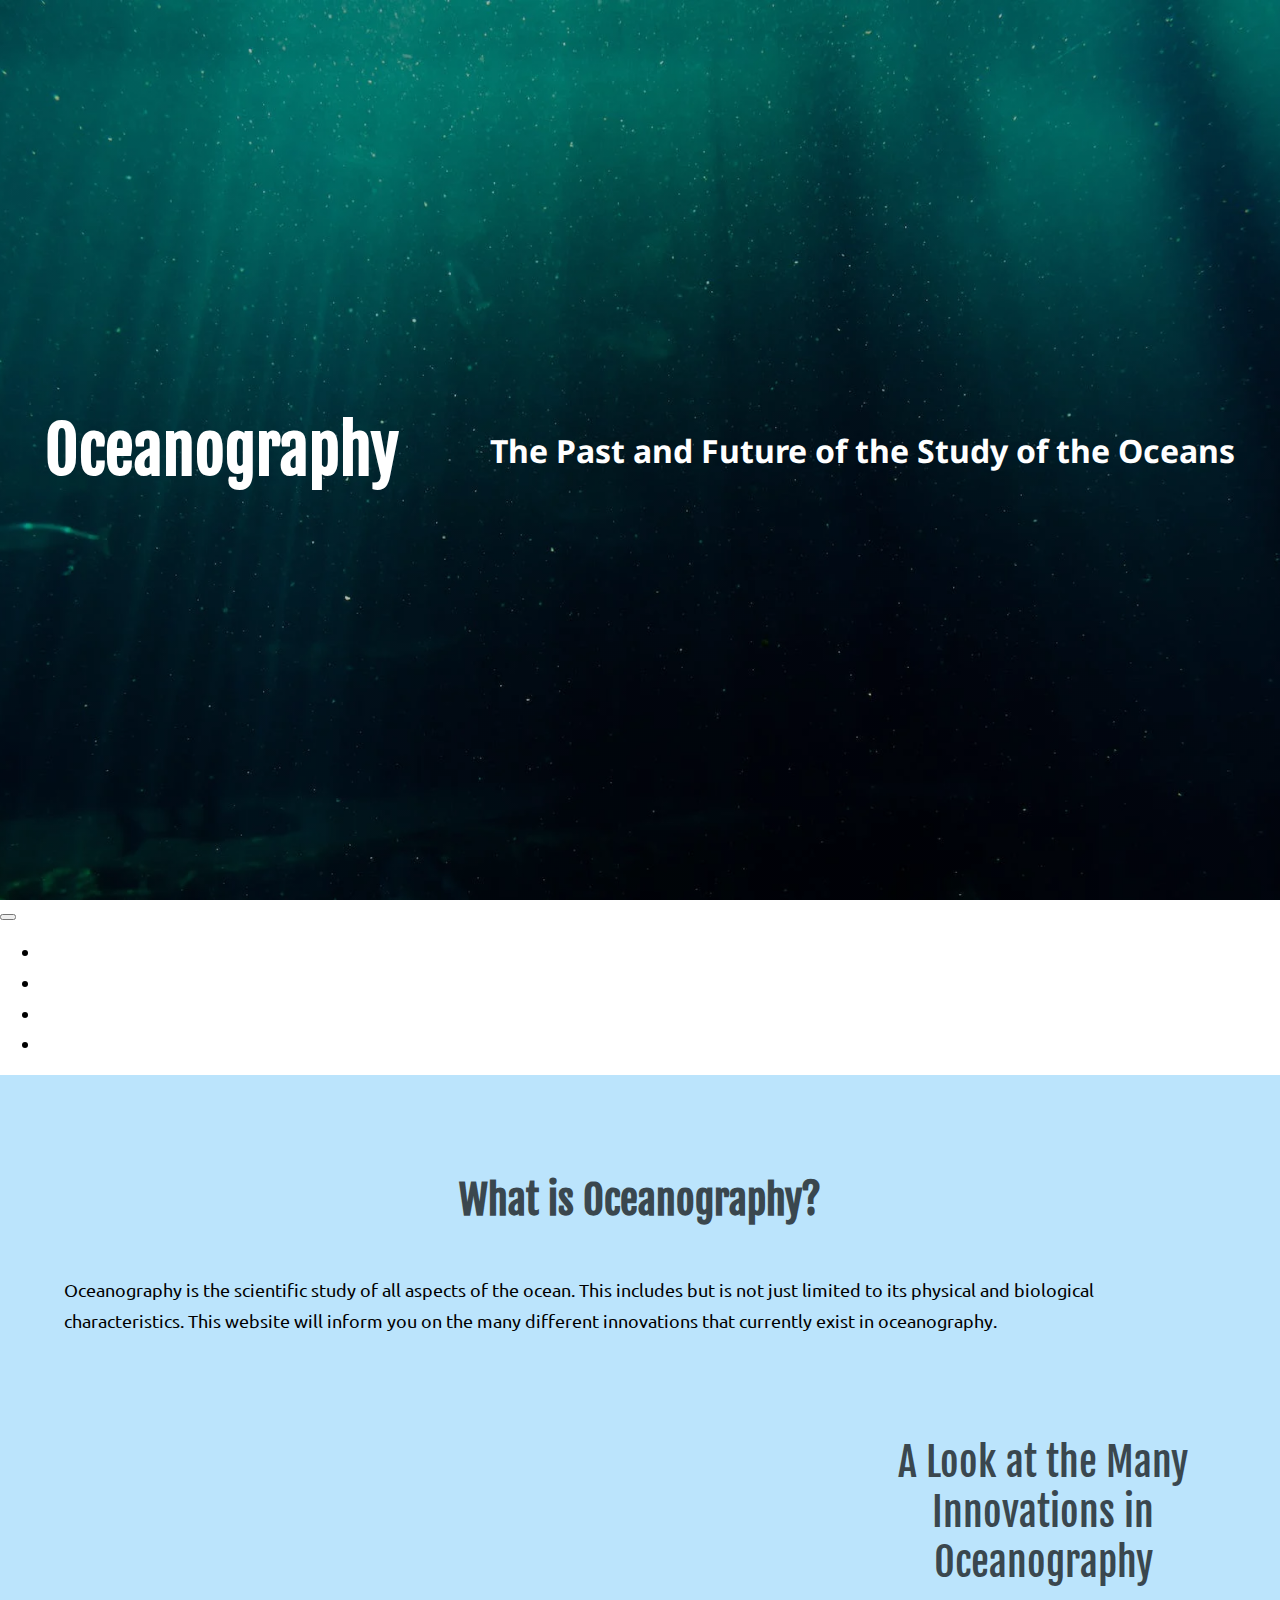
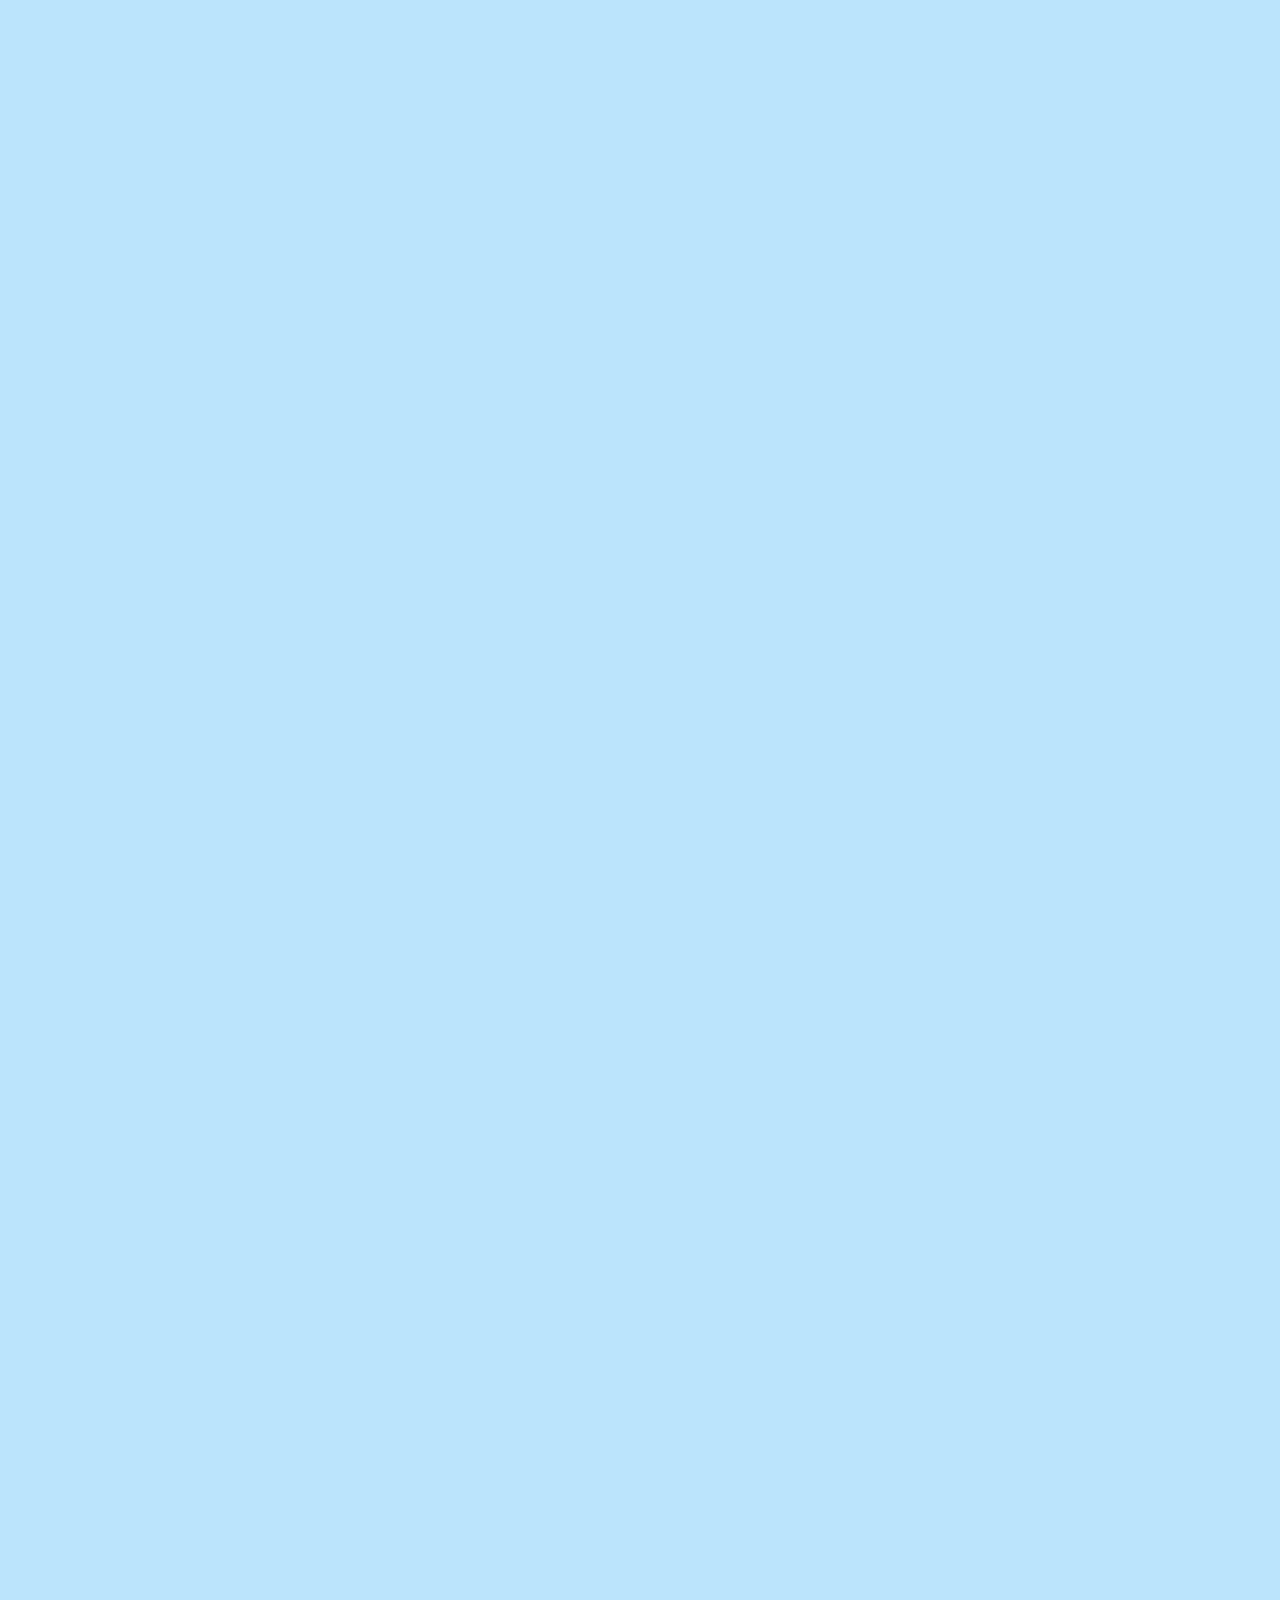
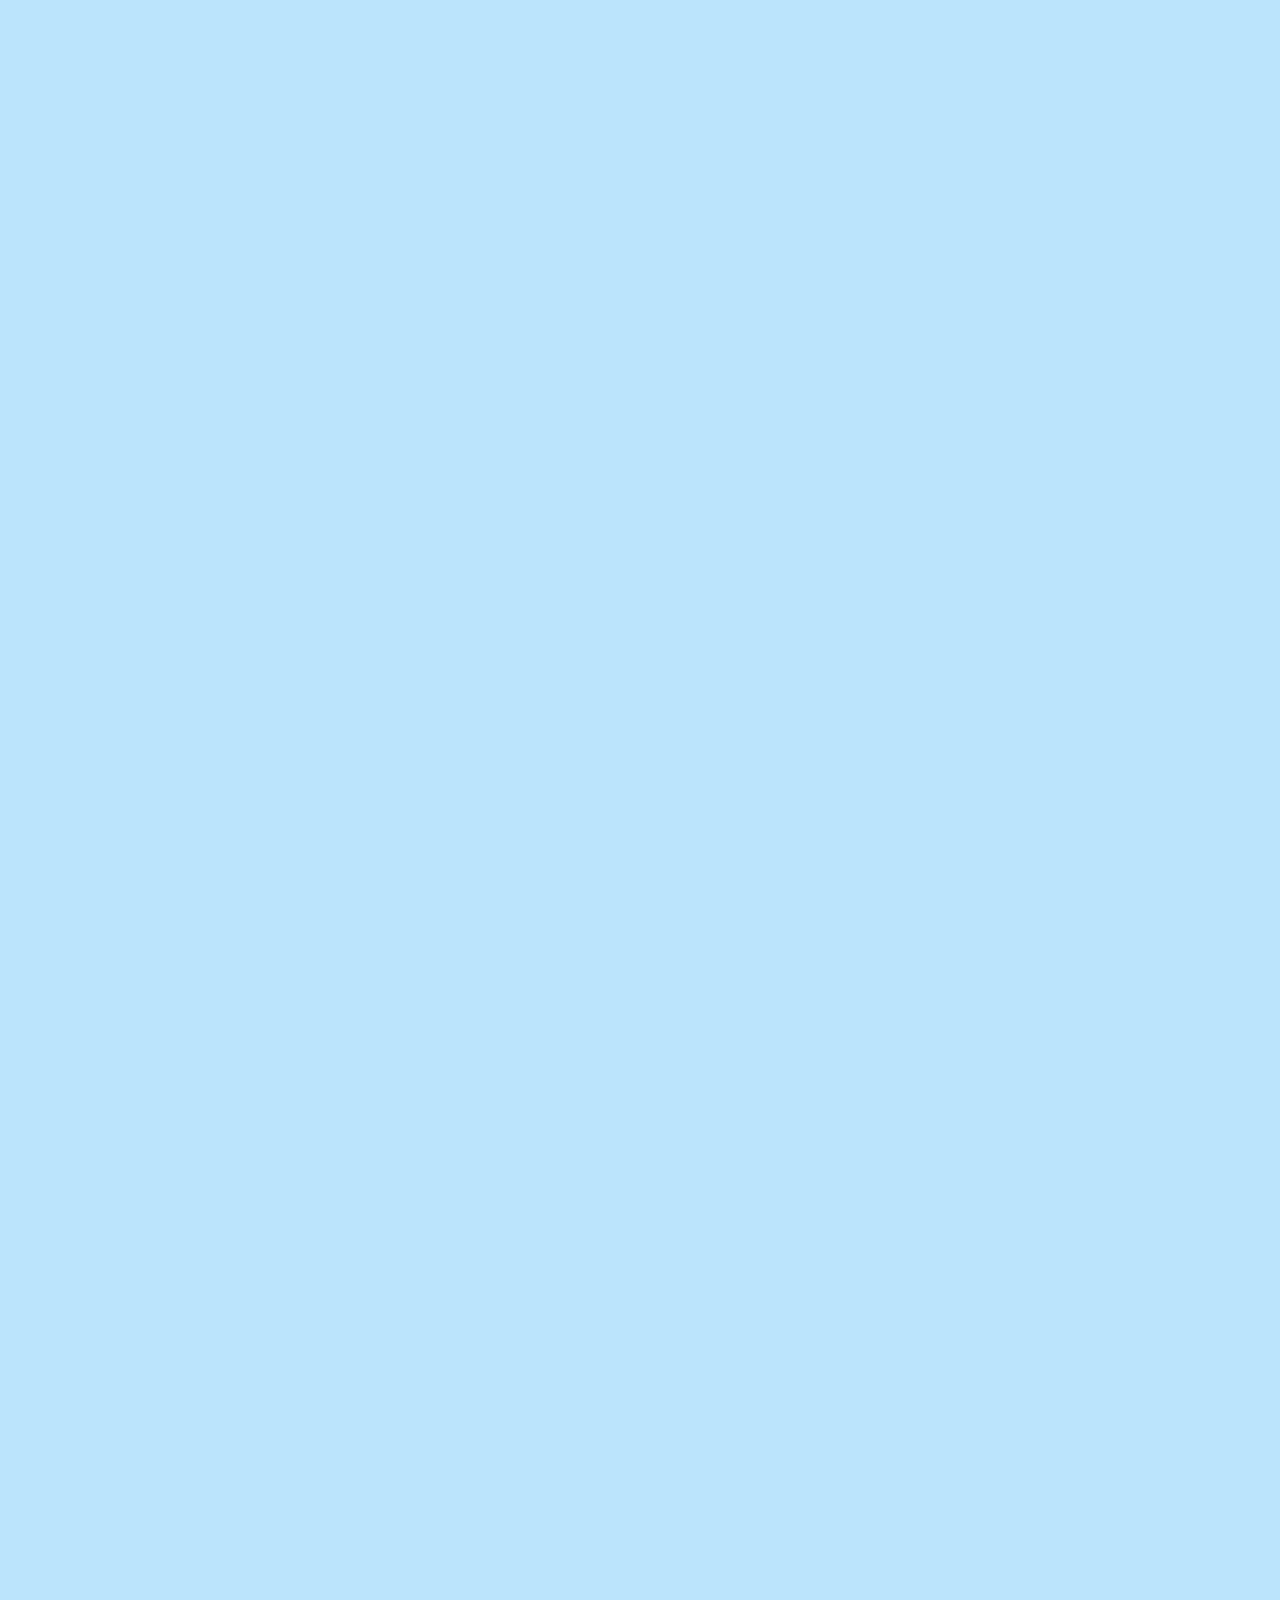
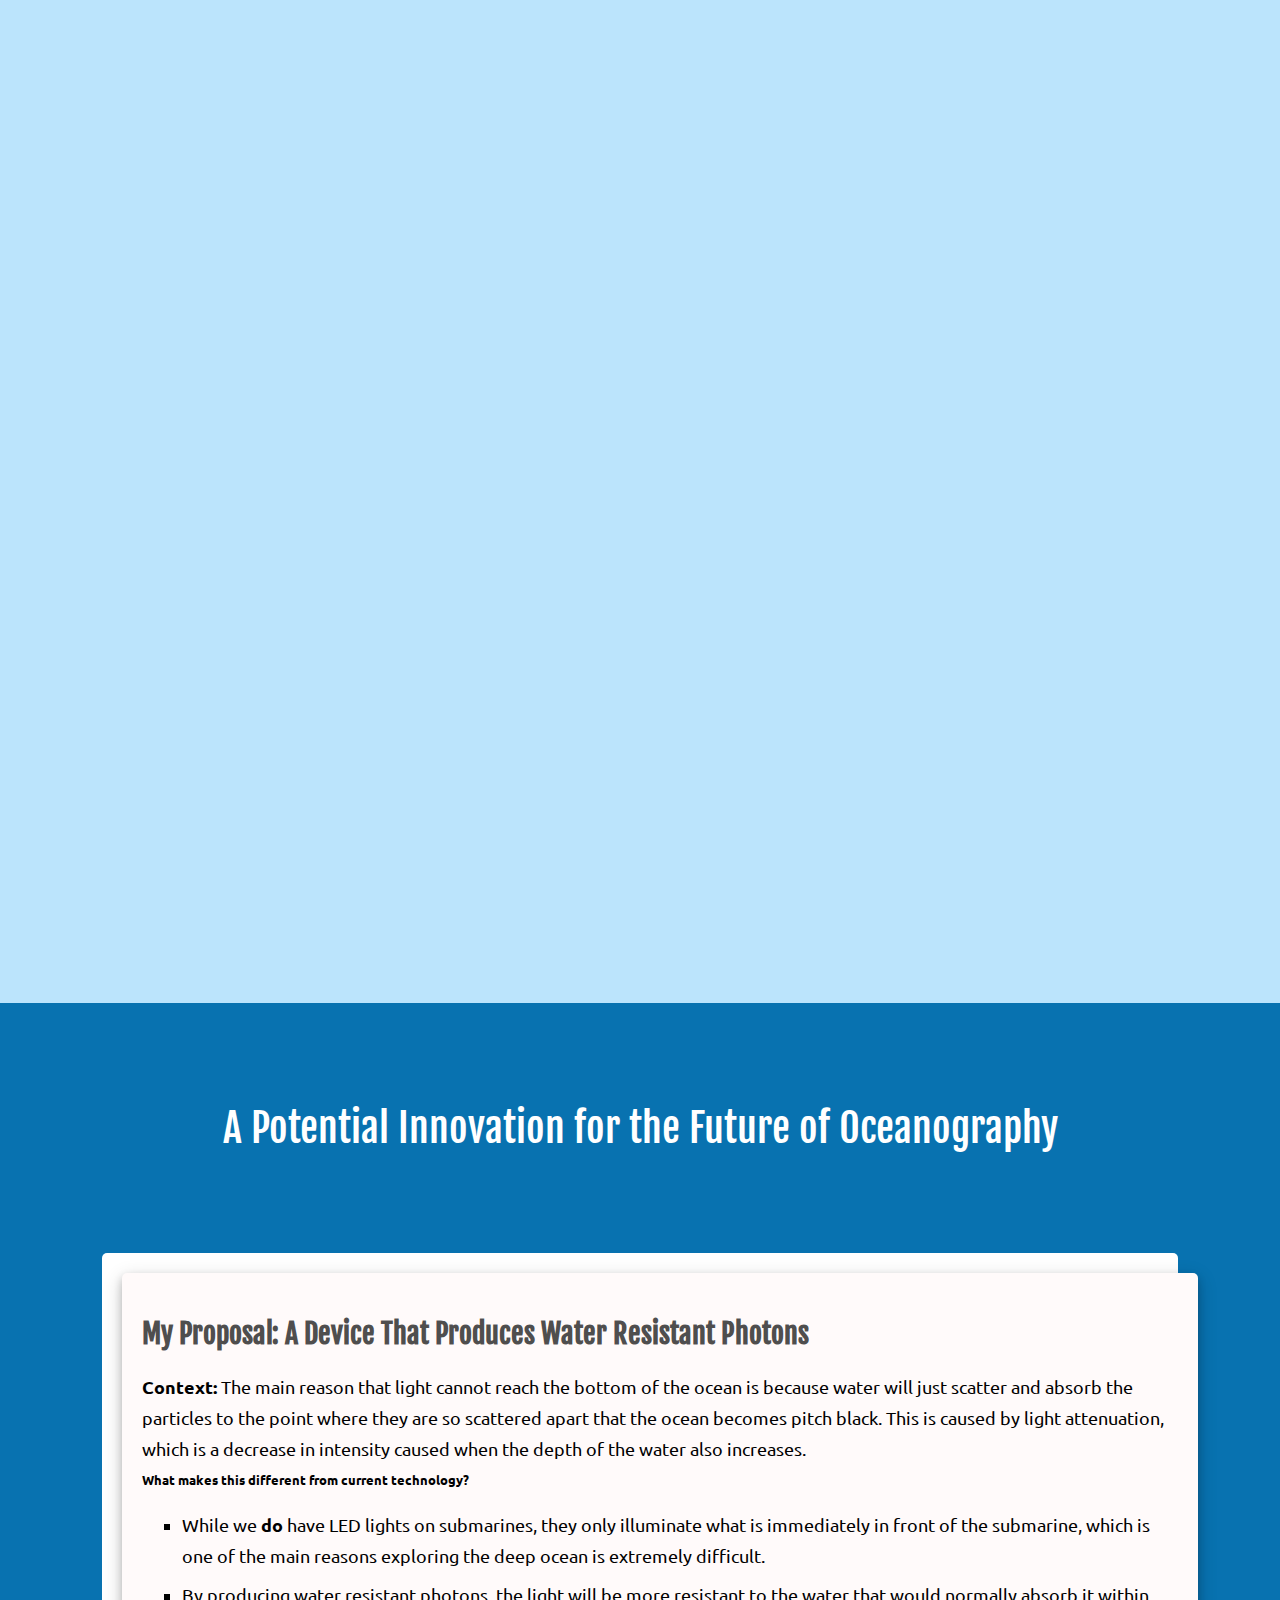
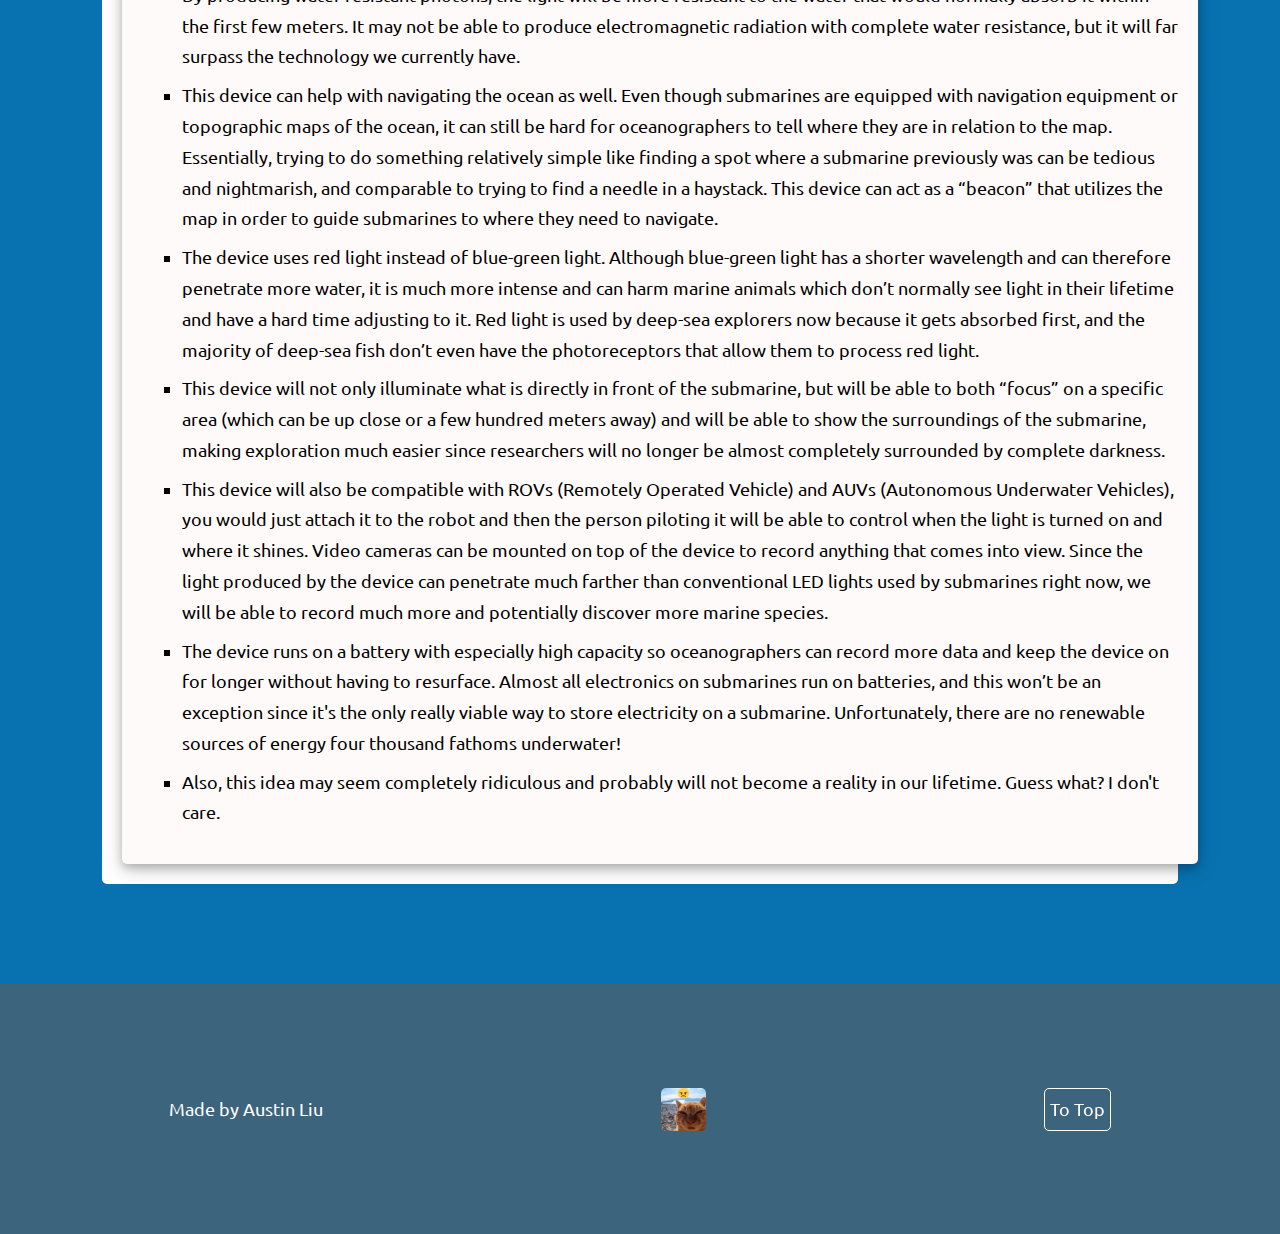
==== commit b548291e: "add image for sonar" ====
--- a/index.html
+++ b/index.html
@@ -9,7 +9,7 @@
 <link crossorigin='anonymous' href='https://cdn.jsdelivr.net/npm/bootstrap@5.3.0-alpha3/dist/css/bootstrap.min.css' integrity='sha384-KK94CHFLLe+nY2dmCWGMq91rCGa5gtU4mk92HdvYe+M/SXH301p5ILy+dN9+nJOZ' rel='stylesheet'>
 </head>
 <body>
-<div class='header' id='header'>
+<div class='header' id='0'>
 <h1 class='heading-1'>Oceanography</h1>
 <h2 class='heading-2'>The Past and Future of the Study of the Oceans</h2>
 </div>
@@ -21,7 +21,7 @@
 <div class='collapse navbar-collapse' id='navbarNav'>
 <ul class='navbar-nav me-auto mb-2 mb-lg-0'>
 <li class='nav-item'>
-<a aria='page' class='active nav-link anchor-text' href='#header'>Top</a>
+<a aria='page' class='active nav-link anchor-text' href='#0'>Top</a>
 </li>
 <li class='nav-item'>
 <a class='nav-link anchor-text' href='#1'>Current Innovations</a>
@@ -69,9 +69,13 @@
 </div>
 <div class='timeline-item reveal' field='Acoustical Oceanography'>
 <h1 class='timeline-heading'>Sonar</h1>
+<img alt='A civilian sonar' class='content-image' src='imgs/fishfinder.jpg'>
 <ul>
 <li>
 <p class='paragraph-text'>Sonar (Sound navigation and ranging) is a technique that uses devices in order to detect sound and movement in the ocean.</p>
+</li>
+<li>
+<p class='paragraph-text'>Sonars exist in both military, civilian, and research applications. The image shown is a fish finder that can be used both by fisheries and research facilities.</p>
 </li>
 <li>
 <p class='paragraph-text'>Sonars will determine the time it takes for an echo to bounce off of an underwater object and return to the source of the sound.</p>
@@ -201,7 +205,7 @@
 <p class='footer-text'>Made by Austin Liu</p>
 <img alt='a rather angry looking cat' class='icon' src='imgs/ca9.png'>
 <button class='button' type='button'>
-<a class='anchor-text' href='#header'>To Top</a>
+<a class='anchor-text' href='#0'>To Top</a>
 </button>
 </div>
 <script crossorigin='anonymous' integrity='sha384-ENjdO4Dr2bkBIFxQpeoTz1HIcje39Wm4jDKdf19U8gI4ddQ3GYNS7NTKfAdVQSZe' src='https://cdn.jsdelivr.net/npm/bootstrap@5.3.0-alpha3/dist/js/bootstrap.bundle.min.js'></script>
--- a/css/style.css
+++ b/css/style.css
@@ -17,6 +17,7 @@
   grid-template-rows: auto auto 1fr auto auto;
   padding: 0;
   margin: 0;
+  overflow-x: hidden;
 }
 
 .header, .footer {
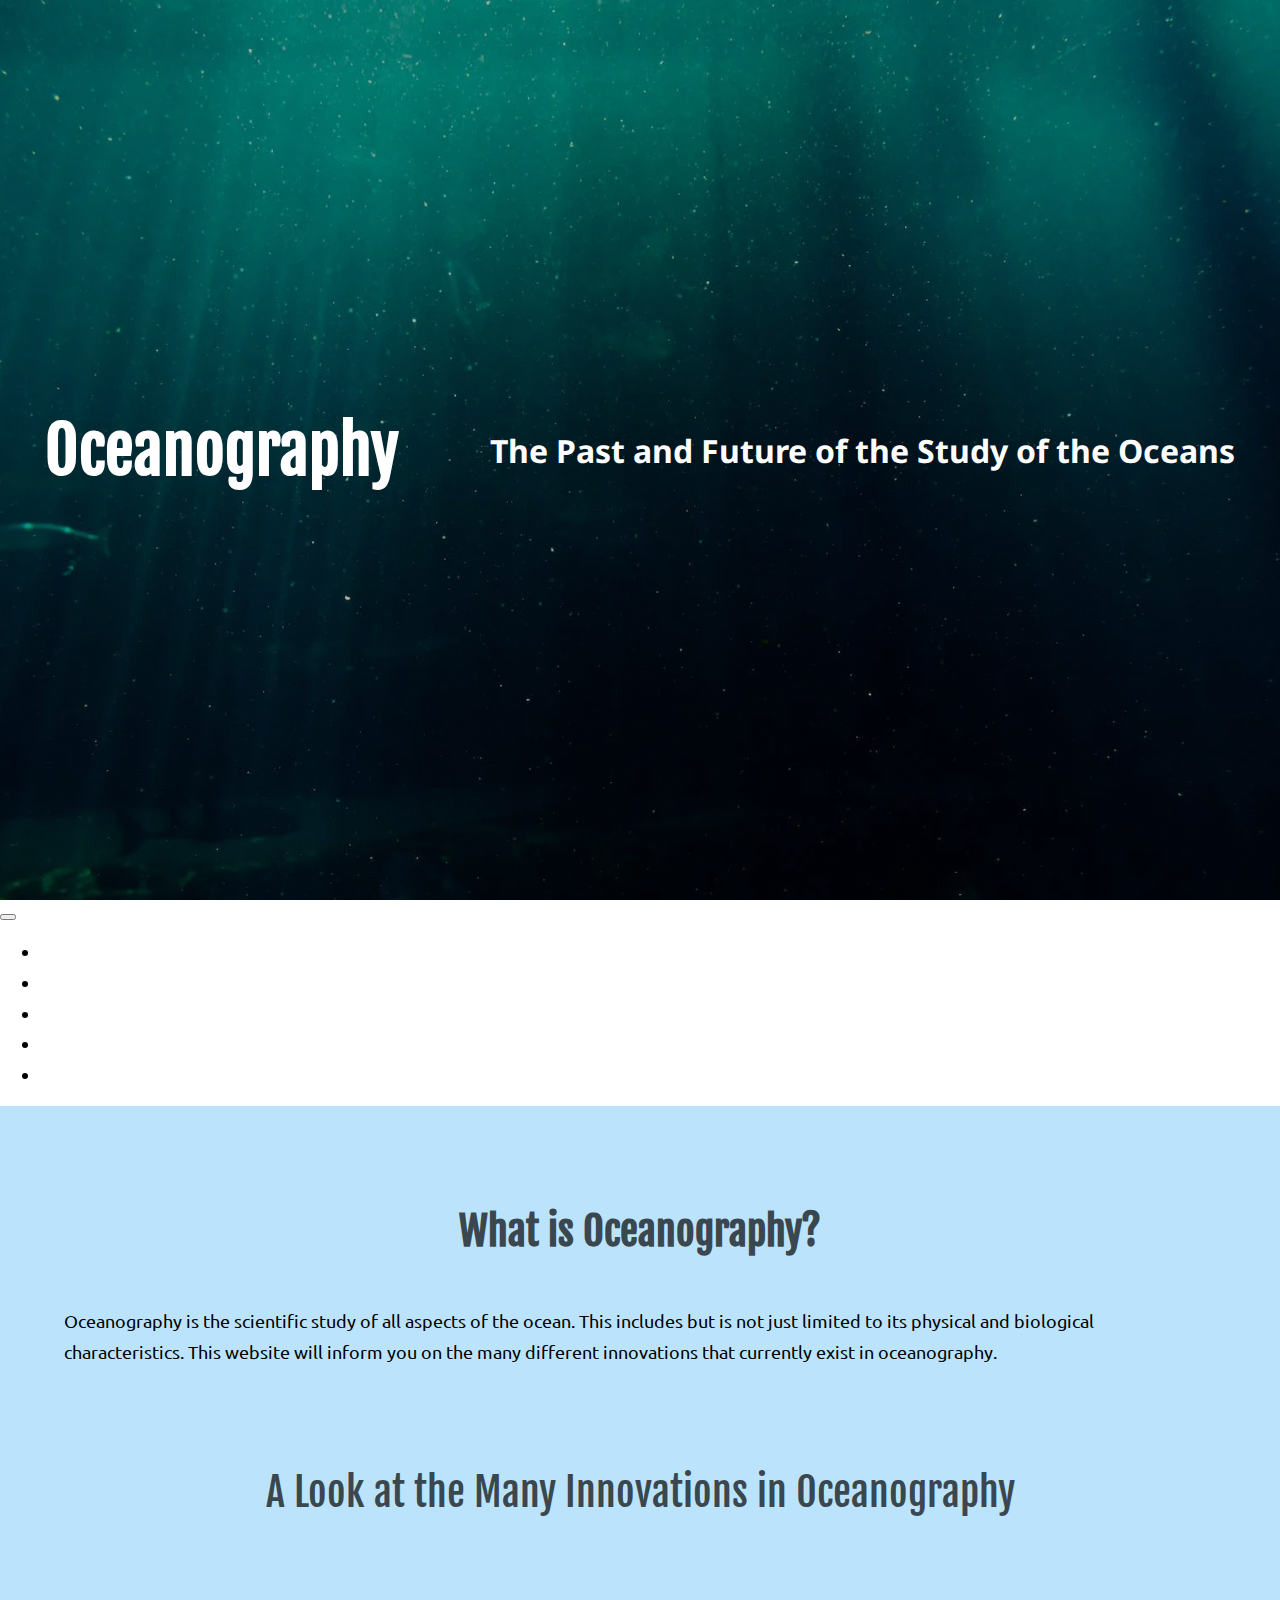
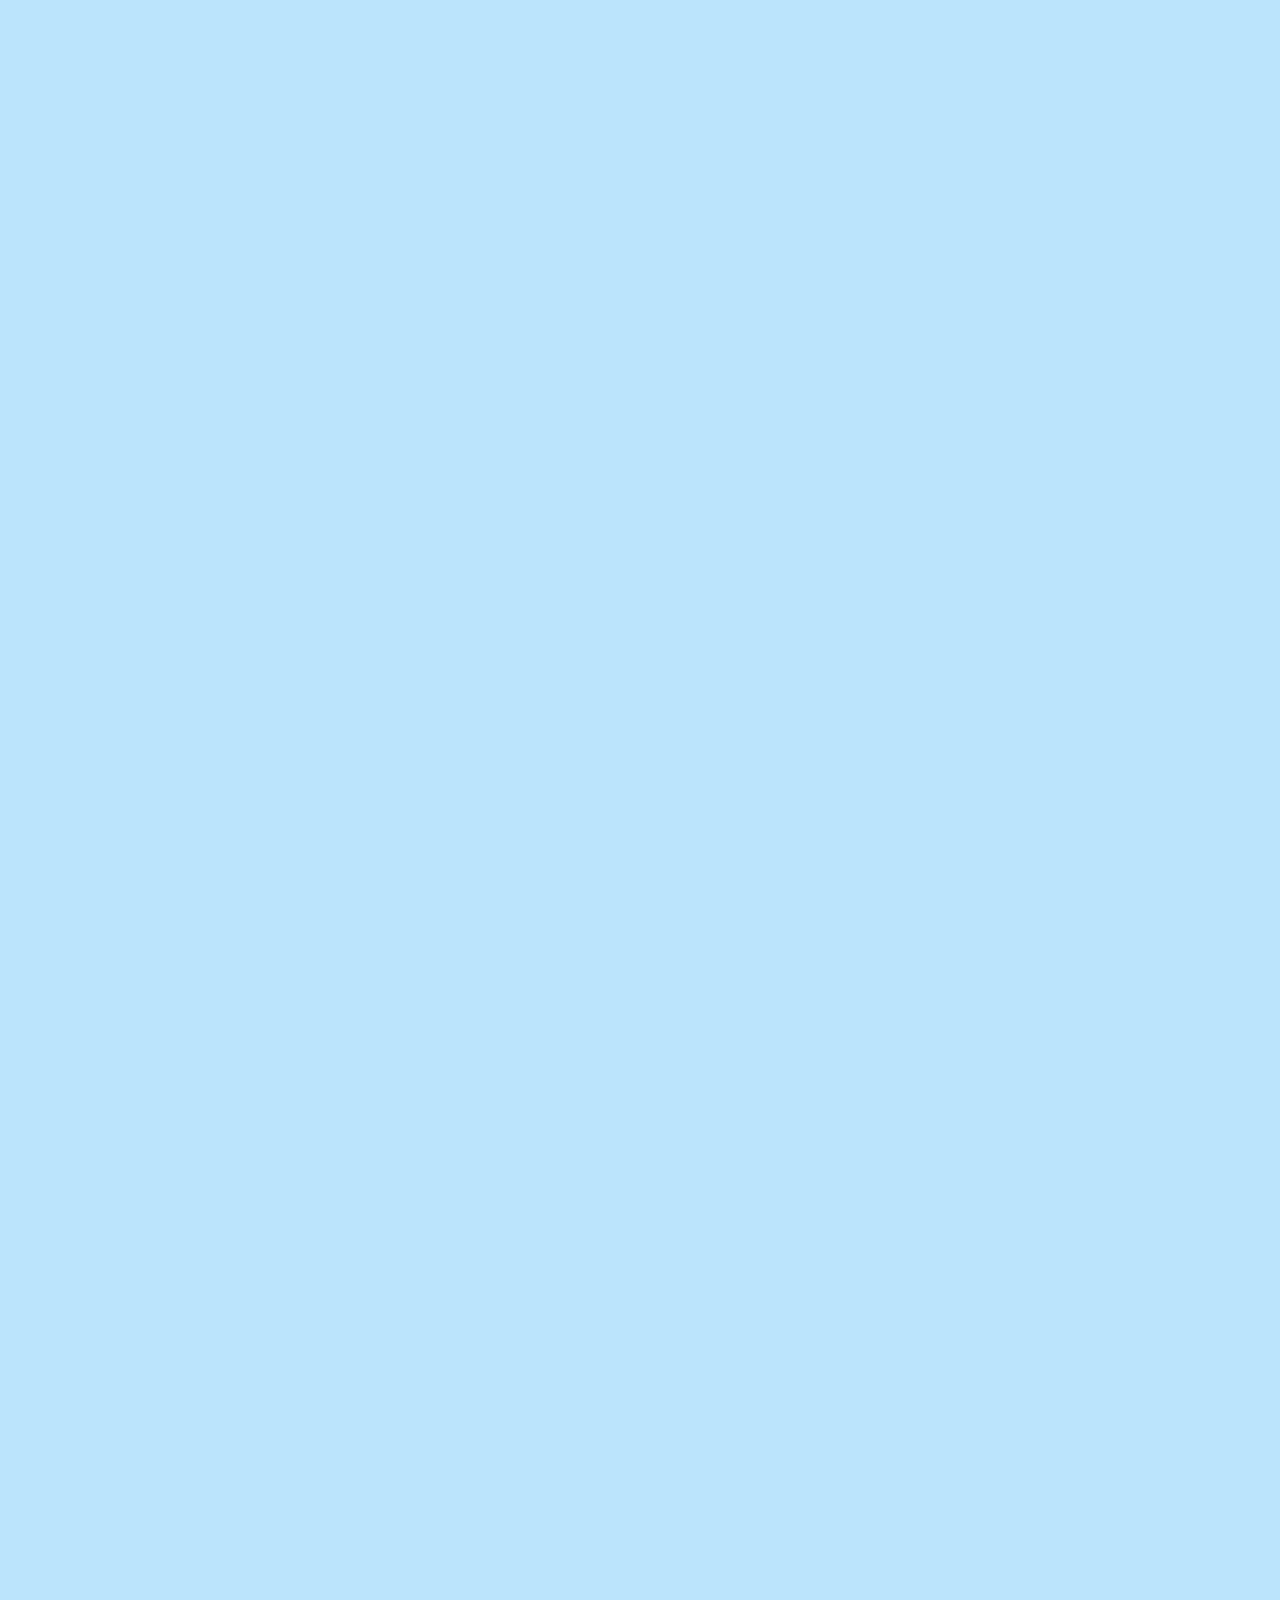
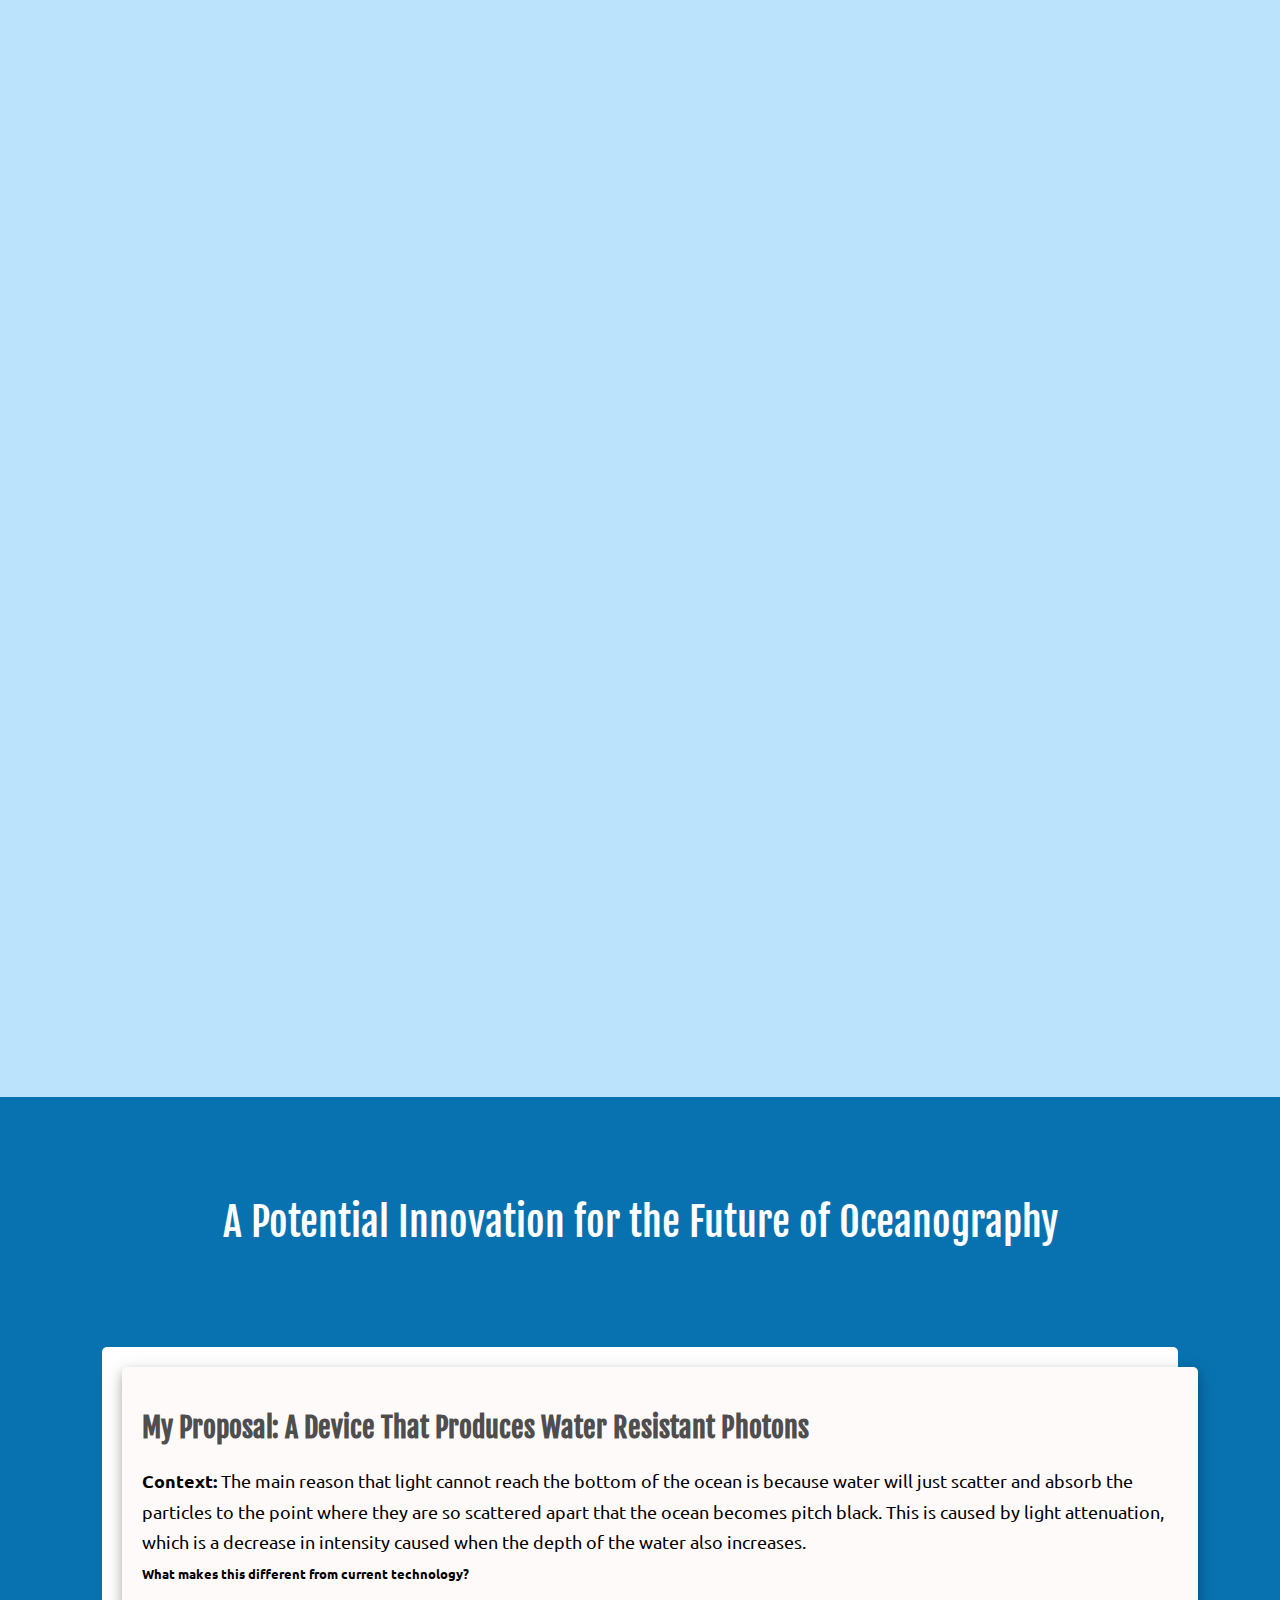
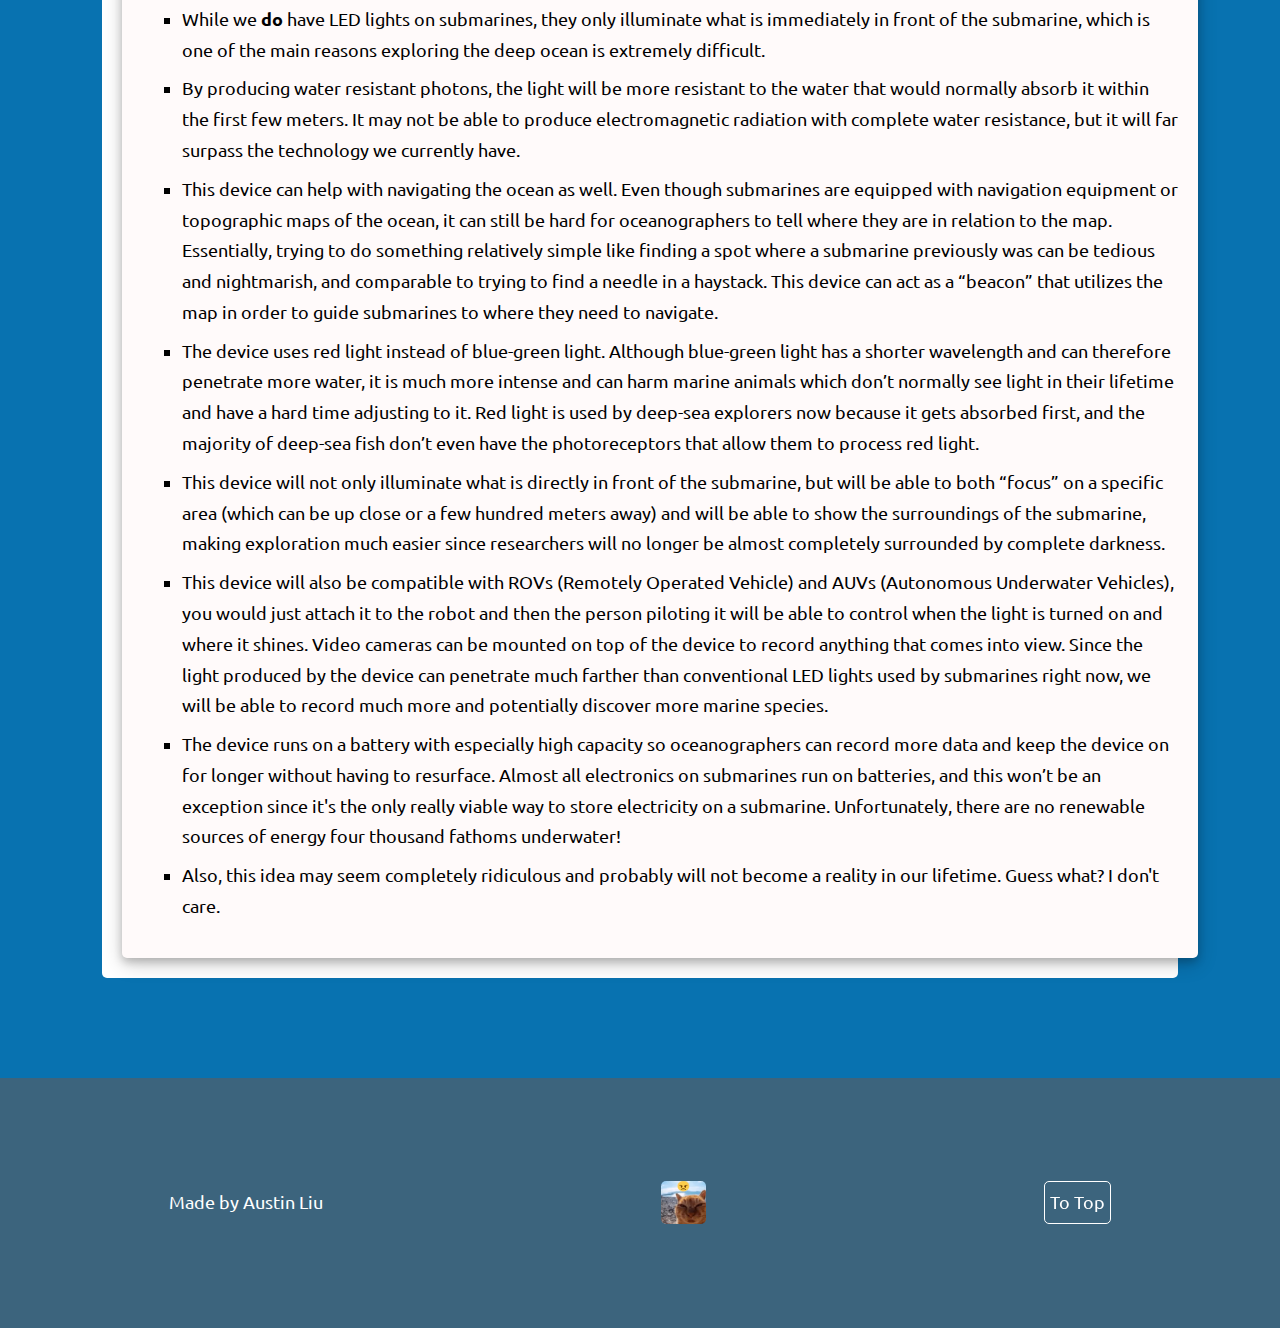
==== commit 1e797ab8: "add another nav item" ====
--- a/index.html
+++ b/index.html
@@ -32,6 +32,9 @@
 <li class='nav-item'>
 <a class='nav-link anchor-text' href='https://github.com/austinl1905/sep10-freedom-project' target='_blank'>Website Repo</a>
 </li>
+<li class='nav-item'>
+<a class='nav-link anchor-text' href='index2.html'>Secret</a>
+</li>
 </ul>
 </div>
 </div>
--- a/css/style.css
+++ b/css/style.css
@@ -114,9 +114,9 @@
   max-width: 90%;
   margin: 100px auto 100px auto;
   display: grid;
-  grid-template-columns: 7fr 3fr;
-}
-@media screen and (max-width: 800px) {
+  grid-template-columns: 8fr 2fr;
+}
+@media screen and (max-width: 1366px) {
   .part-a {
     grid-template-columns: auto;
     grid-template-rows: auto, 1fr;
@@ -140,7 +140,7 @@
   grid-row: 1/2;
   grid-column: 2/3;
 }
-@media screen and (max-width: 800px) {
+@media screen and (max-width: 1366px) {
   .part-a-heading, .part-b-heading, .context h2 {
     grid-column: 1/2;
   }
@@ -230,10 +230,11 @@
 
 .content-image {
   border: 3px solid gray;
-  margin-bottom: 1em;
-  max-width: 80vw;
+  margin: 0 1em 1em 1em;
+  max-width: 35vw;
   height: auto;
   width: 250px;
+  float: right;
 }
 
 .part-b {
